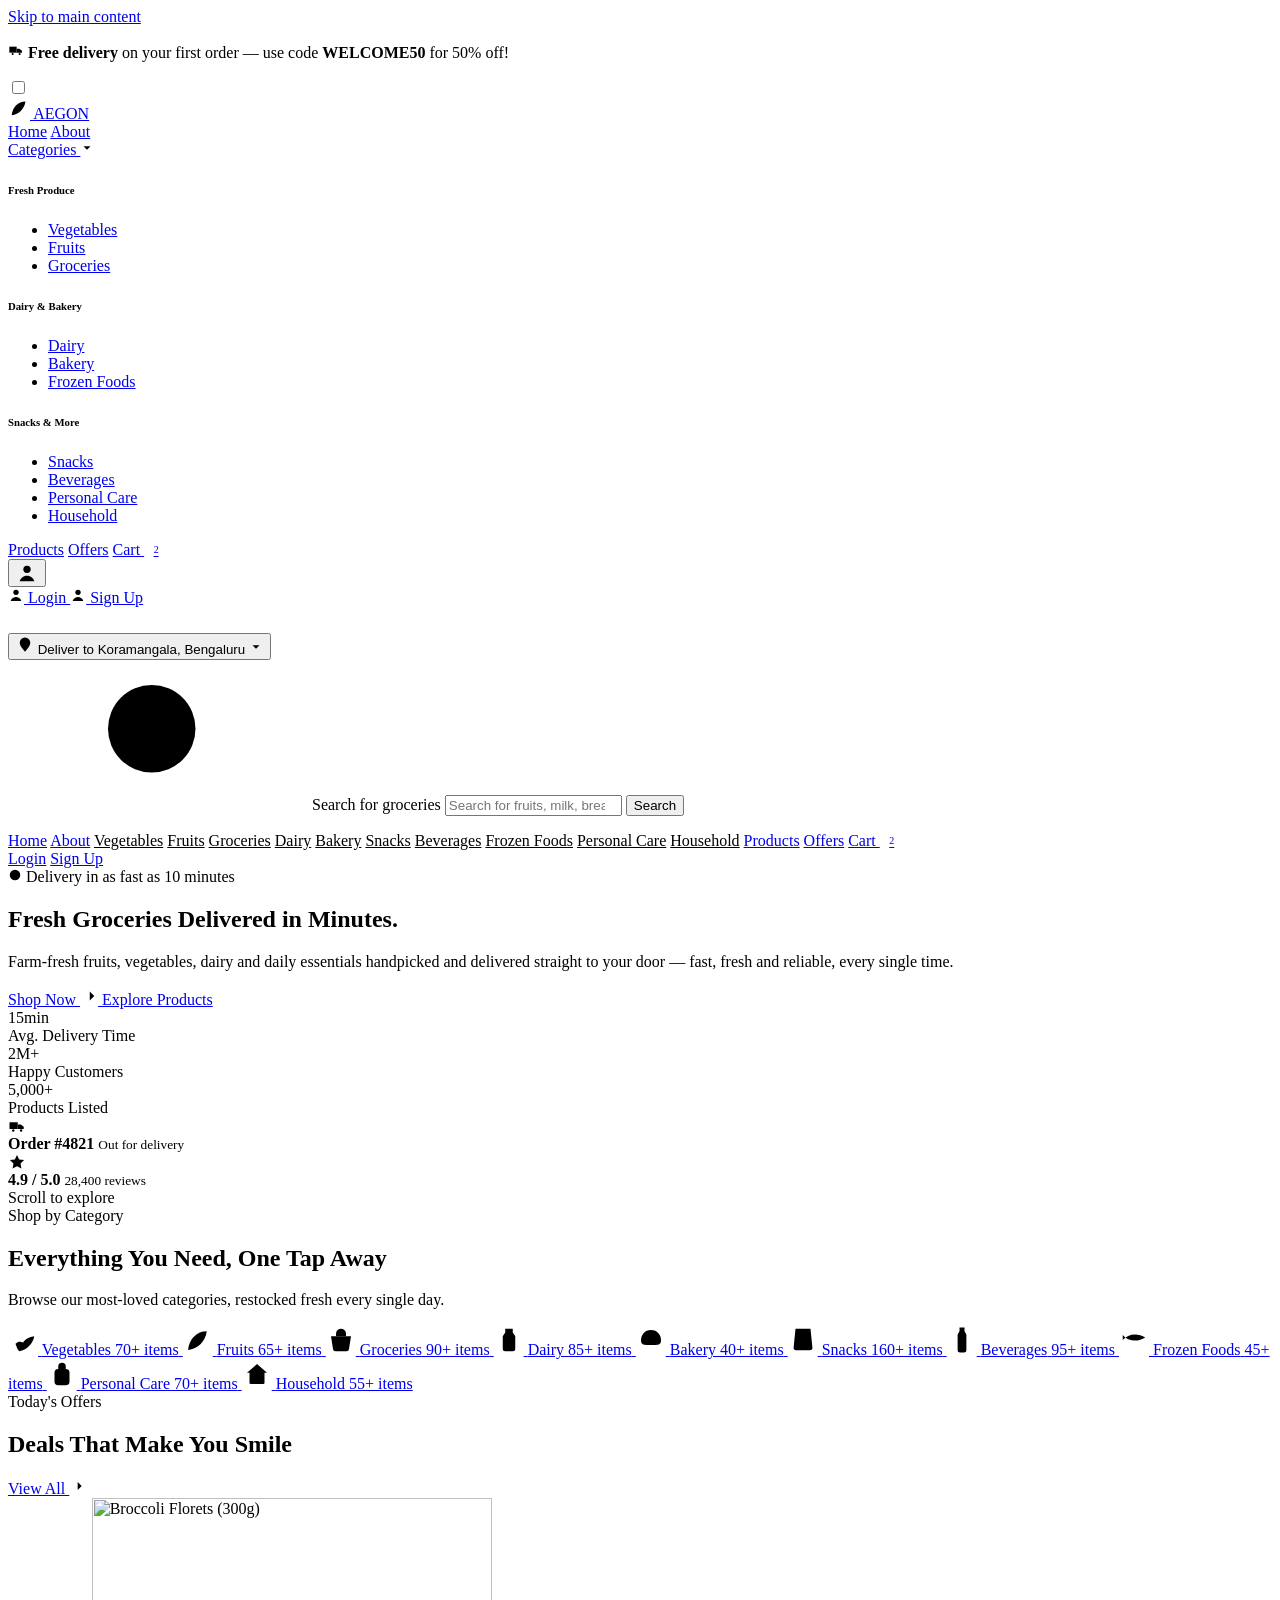
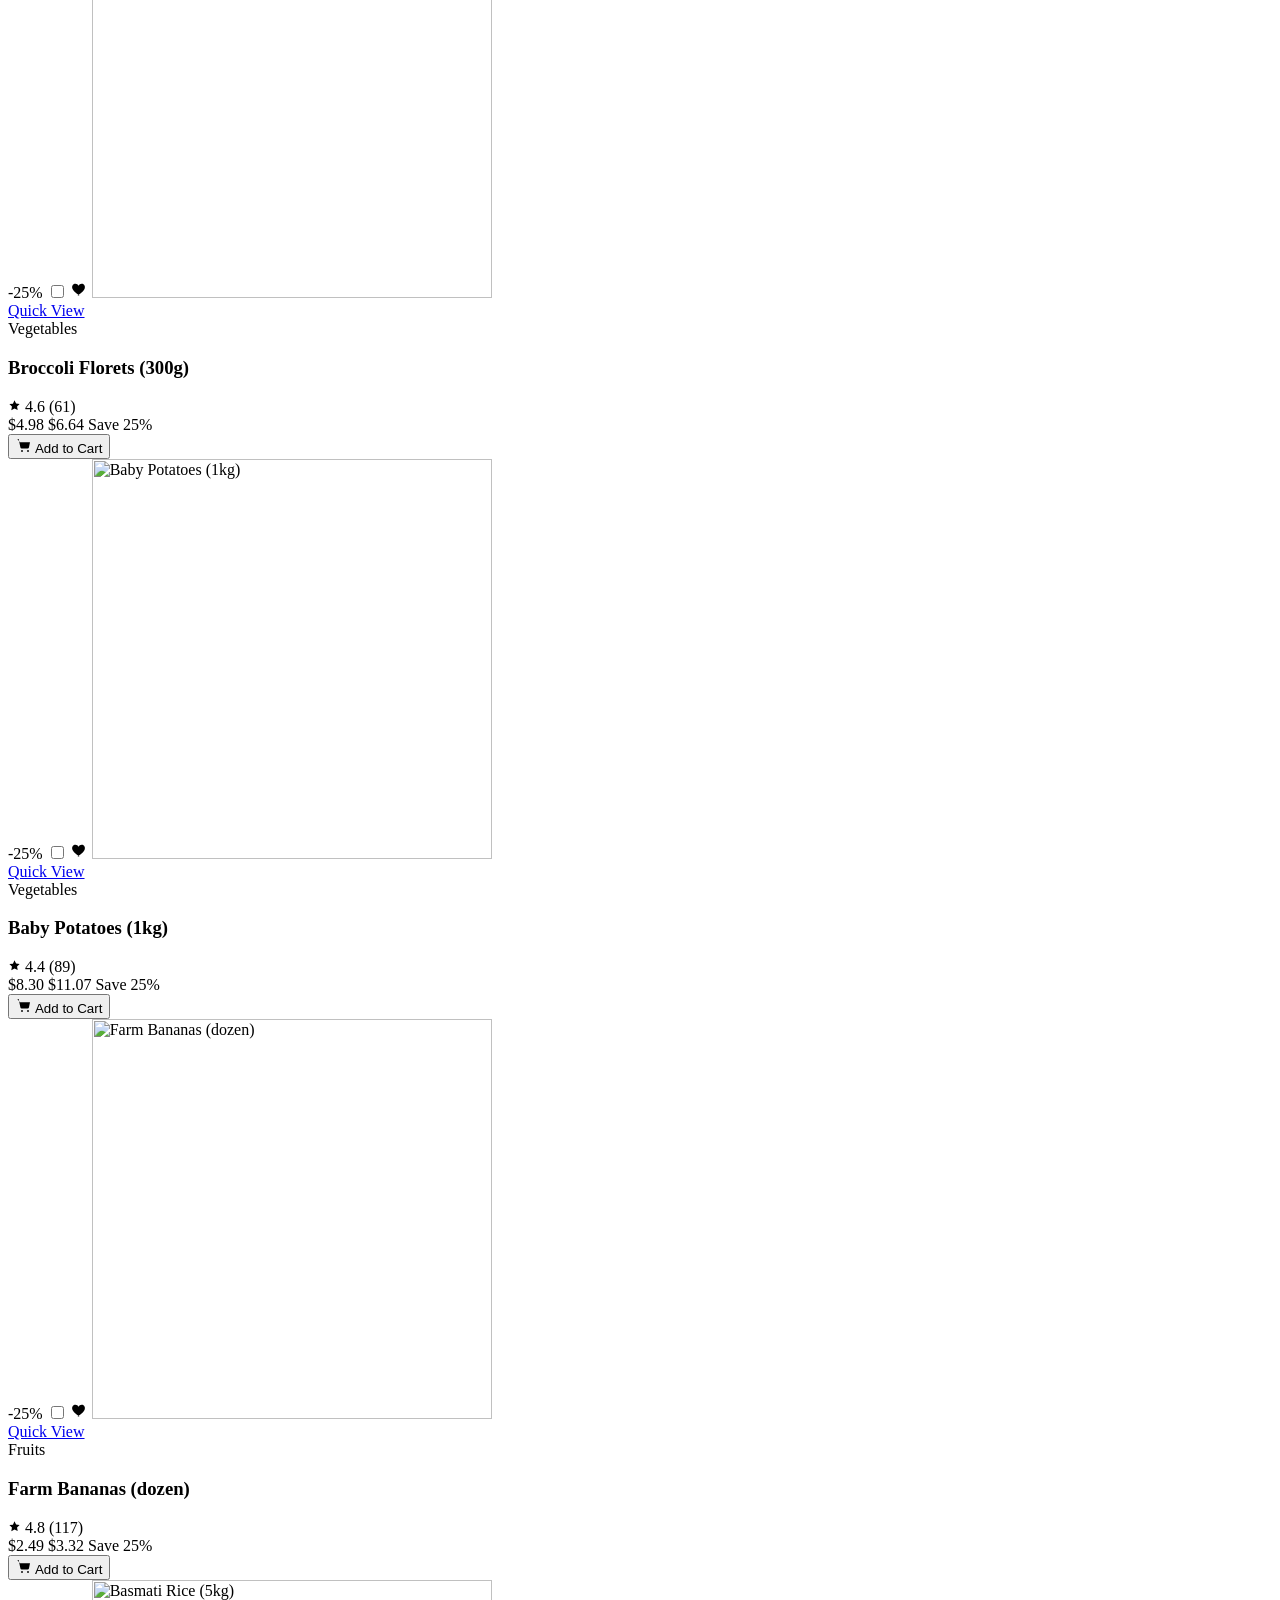
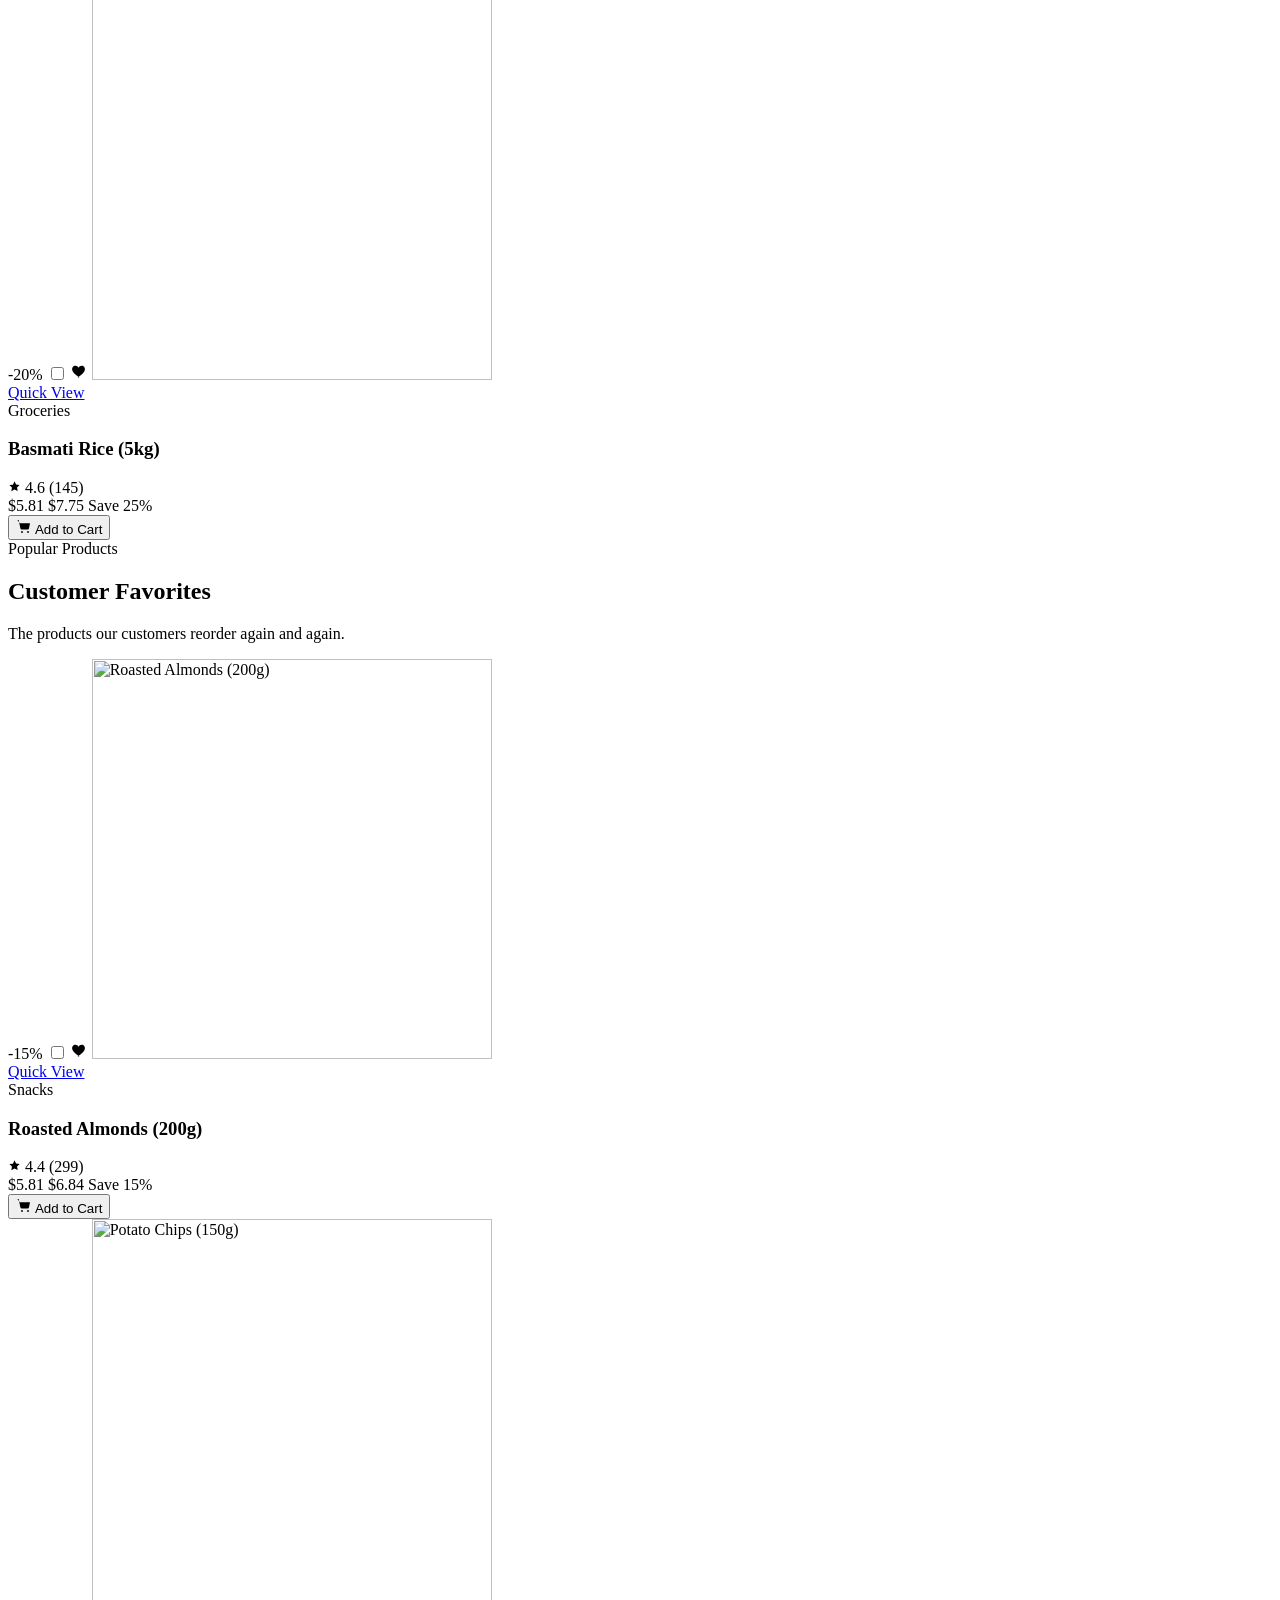
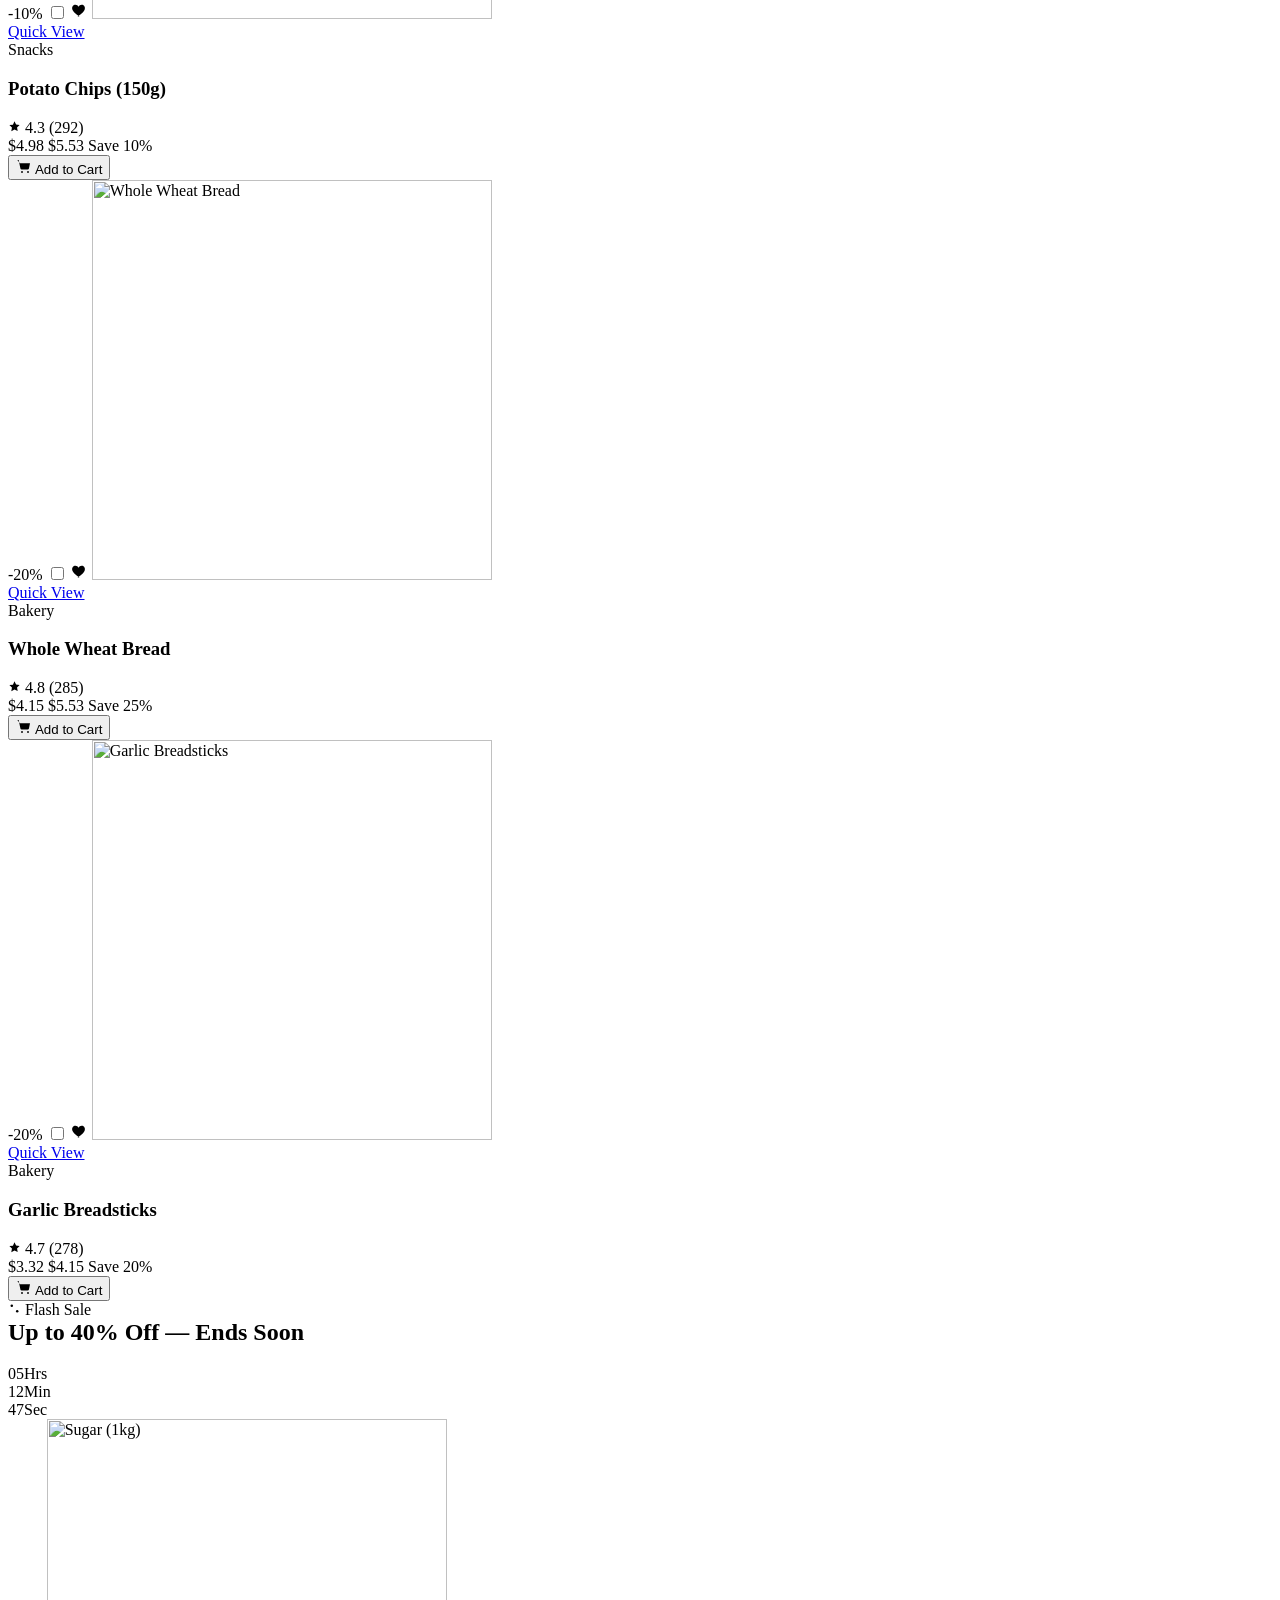
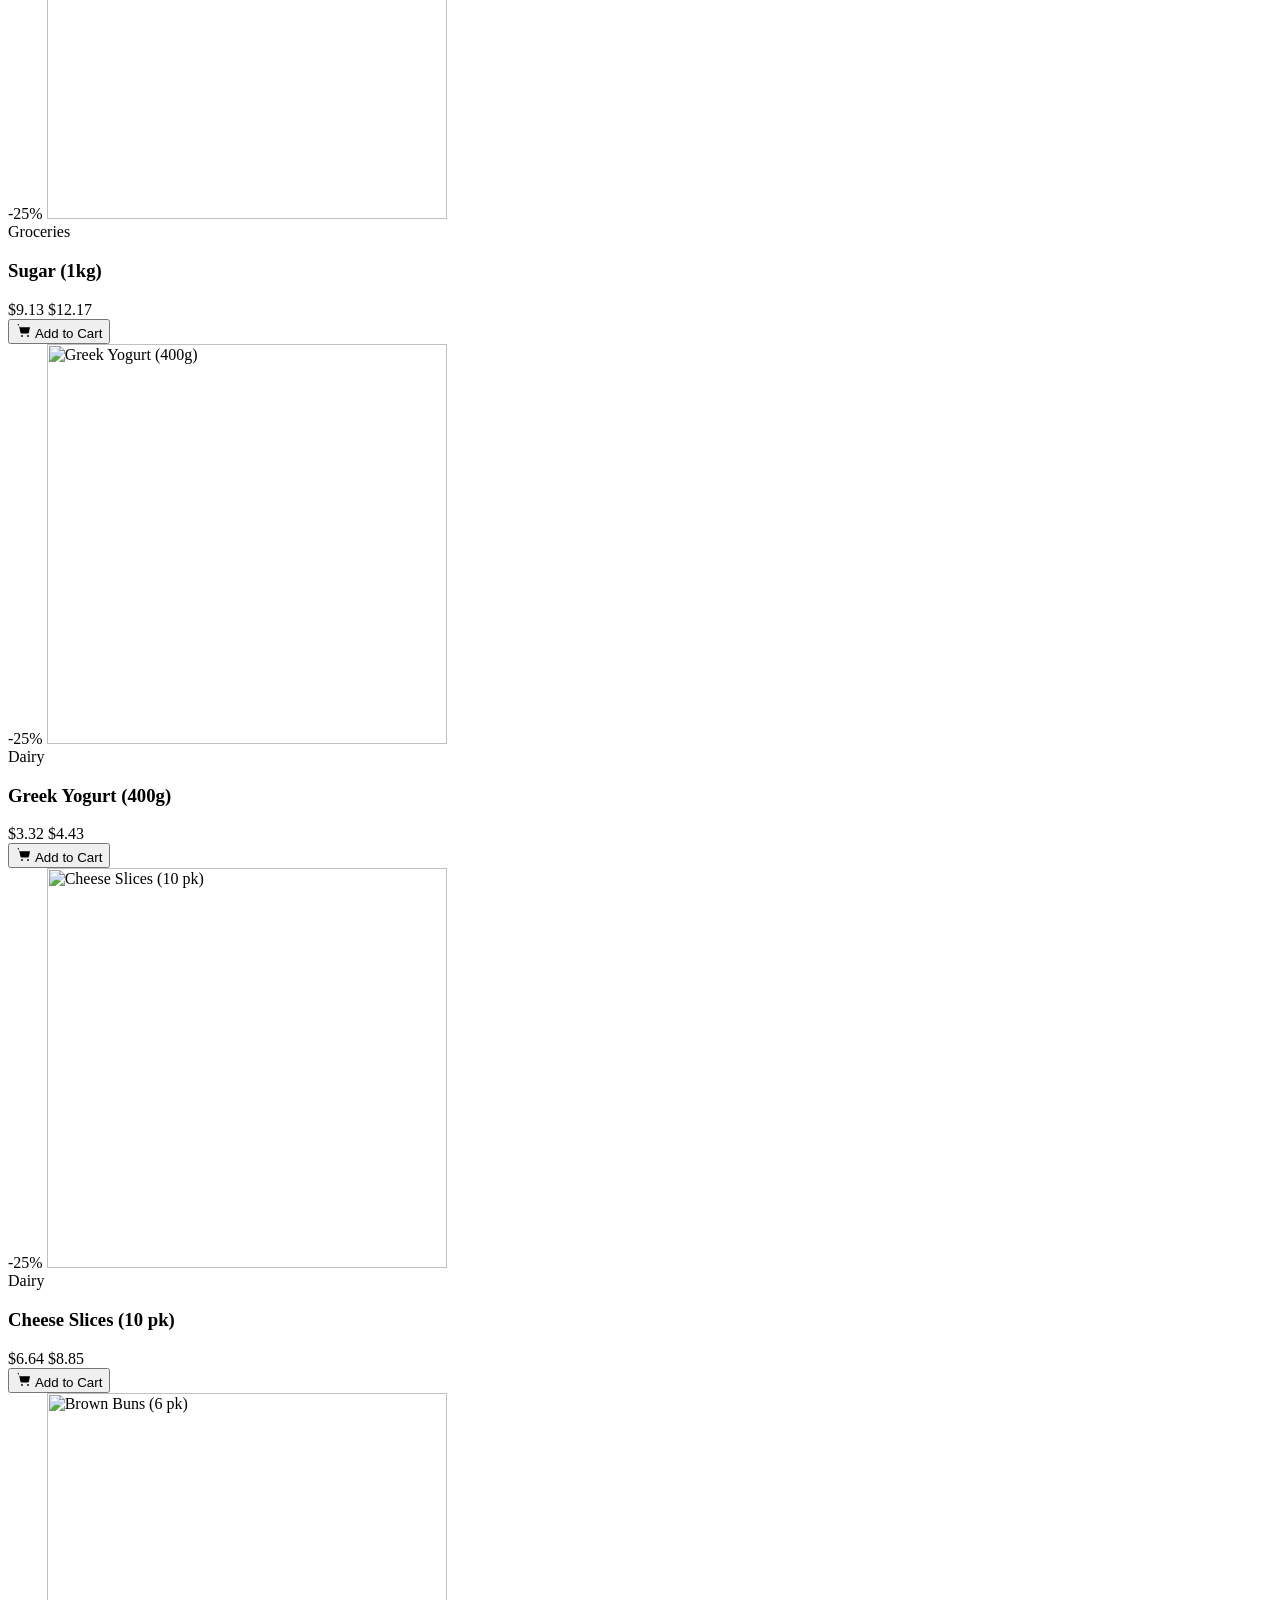
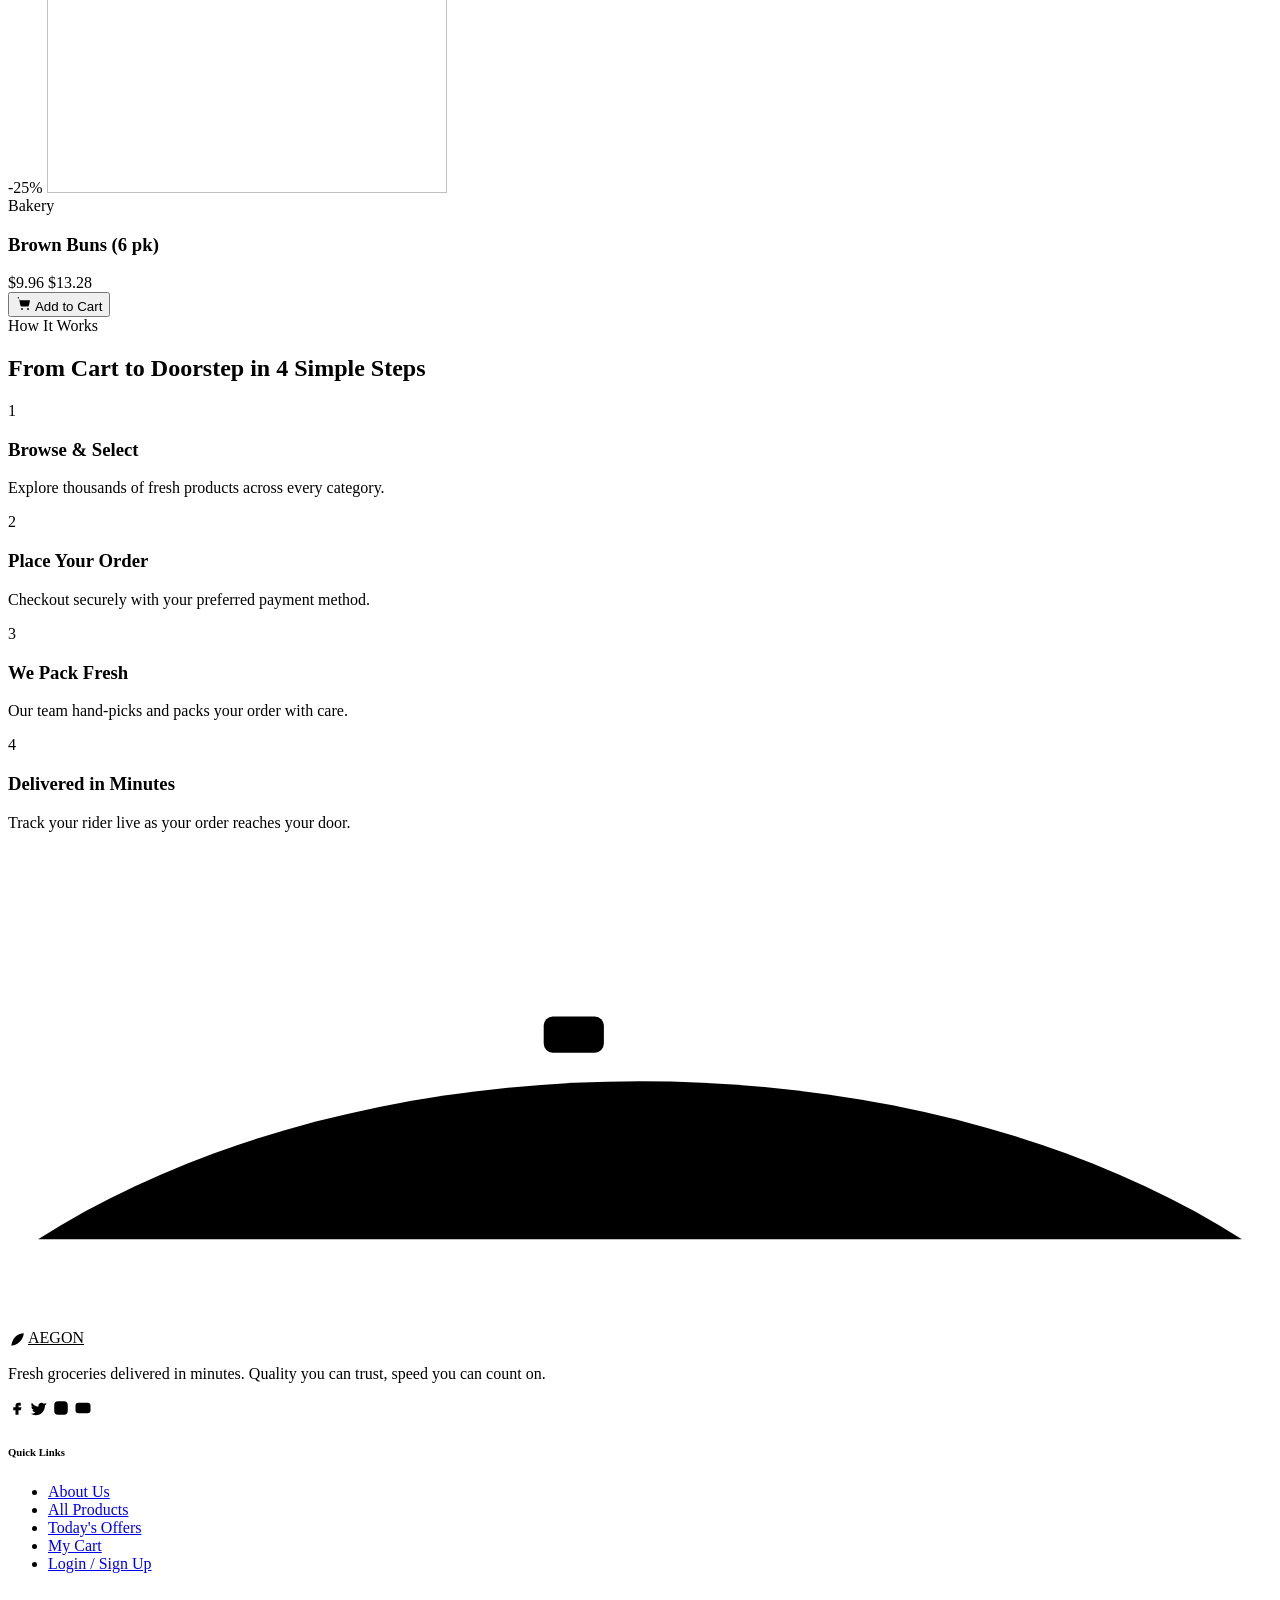
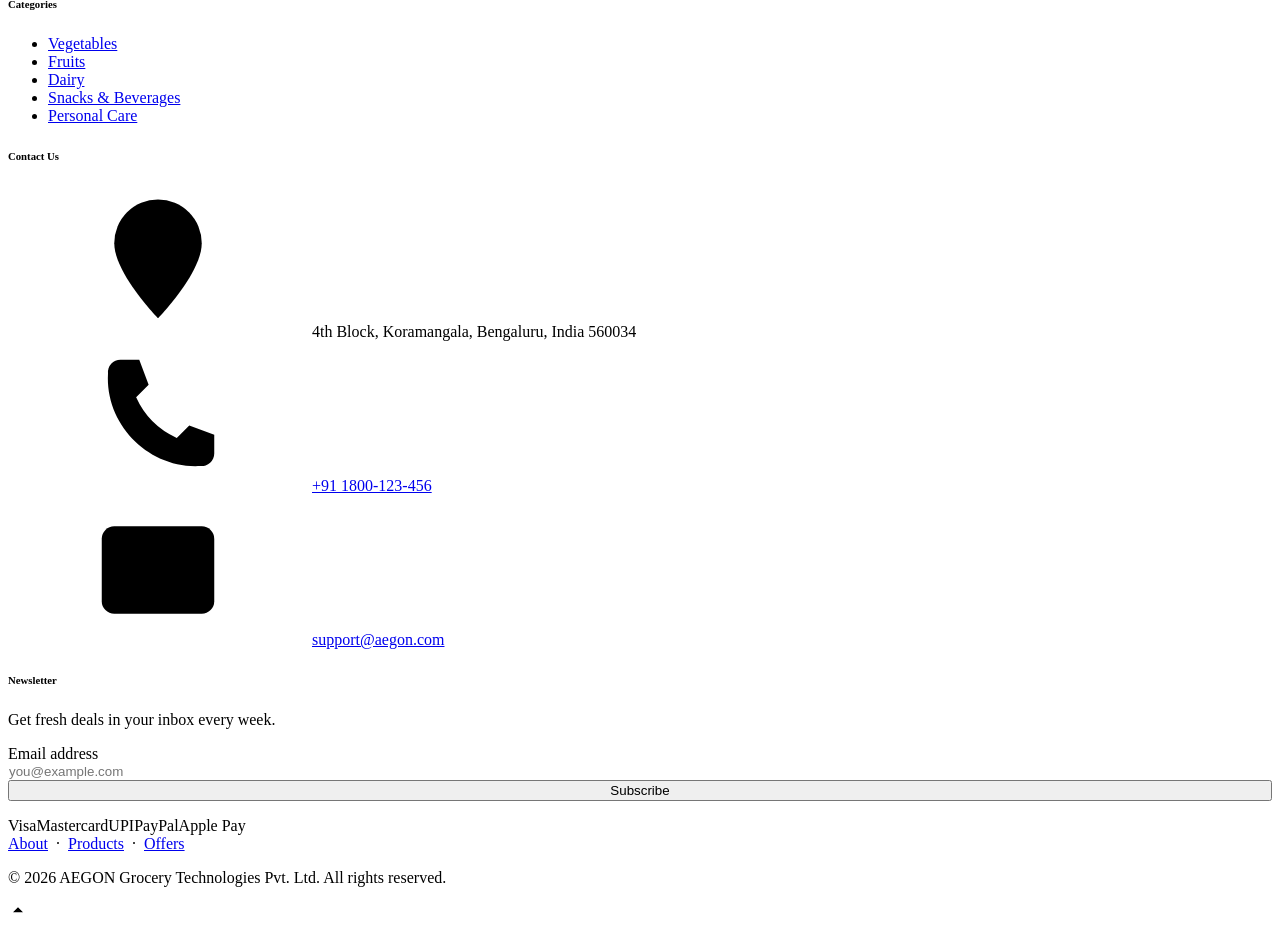
==== index.html @ 308cd16e "Add files via upload" ====
<html lang="en"><head>
  <!-- ================= META / SEO ================= -->
  <meta charset="UTF-8">
  <meta name="viewport" content="width=device-width, initial-scale=1.0">
  <title>AEGON | Fresh Groceries Delivered in Minutes</title>
  <meta name="description" content="AEGON is a premium grocery delivery platform bringing fresh fruits, vegetables, dairy, bakery and daily essentials to your doorstep in minutes.">
  <meta name="keywords" content="grocery delivery, online groceries, fresh vegetables, fresh fruits, fast delivery, AEGON, grocery app">
  <meta name="author" content="AEGON">
  <meta name="robots" content="index, follow">
  <meta name="theme-color" content="#0f8f63">
  <link rel="canonical" href="index.html">

  <!-- Open Graph -->
  <meta property="og:type" content="website">
  <meta property="og:title" content="AEGON | Fresh Groceries Delivered in Minutes">
  <meta property="og:description" content="Order fresh groceries online and get them delivered in minutes with AEGON.">
  <meta property="og:image" content="../assets/hero/hero-groceries.svg">
  <meta property="og:url" content="index.html">

  <!-- Twitter Card -->
  <meta name="twitter:card" content="summary_large_image">
  <meta name="twitter:title" content="AEGON | Fresh Groceries Delivered in Minutes">
  <meta name="twitter:description" content="Order fresh groceries online and get them delivered in minutes with AEGON.">
  <meta name="twitter:image" content="../assets/hero/hero-groceries.svg">

  <!-- Favicon -->
  <link rel="icon" type="image/svg+xml" href="../assets/hero/hero-groceries.svg">

  <!-- Fonts -->
  <link rel="preconnect" href="https://fonts.googleapis.com">
  <link rel="preconnect" href="https://fonts.gstatic.com" crossorigin="">
  <link href="https://fonts.googleapis.com/css2?family=Manrope:wght@400;500;600;700;800&amp;family=Poppins:wght@600;700;800&amp;display=swap" rel="stylesheet">

  <!-- Stylesheet -->
  <link rel="stylesheet" href="../css/style.css">
</head>
<body data-new-gr-c-s-check-loaded="14.1311.0" data-gr-ext-installed="">

  <a id="top"></a>
  <a href="#main" class="skip-link">Skip to main content</a>

  <!-- ================= ICON SPRITE (hidden, referenced via <use>) ================= -->
  <svg aria-hidden="true" style="position:absolute; width:0; height:0; overflow:hidden;">
    <defs>
      <symbol id="icon-location" viewBox="0 0 24 24"><path d="M12 21s7-7.2 7-12a7 7 0 1 0-14 0c0 4.8 7 12 7 12Z"></path><circle cx="12" cy="9" r="2.5"></circle></symbol>
      <symbol id="icon-chevron-down" viewBox="0 0 24 24"><path d="M6 9l6 6 6-6"></path></symbol>
      <symbol id="icon-search" viewBox="0 0 24 24"><circle cx="11" cy="11" r="7"></circle><path d="M21 21l-4.3-4.3"></path></symbol>
      <symbol id="icon-heart" viewBox="0 0 24 24"><path d="M12 20.5s-7.5-4.6-9.8-9.2C.6 7.8 2.4 4 6.2 4c2.1 0 3.6 1.2 4.5 2.6C11.5 5.2 13 4 15.1 4c3.8 0 5.6 3.8 4 7.3-2.3 4.6-9.8 9.2-9.8 9.2Z"></path></symbol>
      <symbol id="icon-cart" viewBox="0 0 24 24"><circle cx="9" cy="21" r="1.4"></circle><circle cx="18" cy="21" r="1.4"></circle><path d="M2 3h2l2.6 12.6a2 2 0 0 0 2 1.6h8.8a2 2 0 0 0 2-1.6L21 8H6"></path></symbol>
      <symbol id="icon-user" viewBox="0 0 24 24"><circle cx="12" cy="8" r="4"></circle><path d="M4 21c1.5-4.5 5-6 8-6s6.5 1.5 8 6"></path></symbol>
      <symbol id="icon-star" viewBox="0 0 24 24"><path d="M12 2.5l2.9 6 6.6.8-4.8 4.6 1.2 6.6L12 17.6l-5.9 3 1.2-6.6-4.8-4.6 6.6-.8Z"></path></symbol>
      <symbol id="icon-menu" viewBox="0 0 24 24"><path d="M3 6h18M3 12h18M3 18h18"></path></symbol>
      <symbol id="icon-close" viewBox="0 0 24 24"><path d="M6 6l12 12M18 6L6 18"></path></symbol>
      <symbol id="icon-check" viewBox="0 0 24 24"><path d="M5 13l4 4L19 7"></path></symbol>
      <symbol id="icon-truck" viewBox="0 0 24 24"><path d="M2 7h11v9H2z"></path><path d="M13 10h4l4 3v3h-8z"></path><circle cx="7" cy="18" r="1.6"></circle><circle cx="17.5" cy="18" r="1.6"></circle></symbol>
      <symbol id="icon-shield" viewBox="0 0 24 24"><path d="M12 3l7 3v5c0 5-3 8.5-7 10-4-1.5-7-5-7-10V6Z"></path><path d="M9 12l2 2 4-4"></path></symbol>
      <symbol id="icon-tag" viewBox="0 0 24 24"><path d="M12 3h6a2 2 0 0 1 2 2v6l-9 9-8-8 9-9Z"></path><circle cx="15" cy="7" r="1.4"></circle></symbol>
      <symbol id="icon-headset" viewBox="0 0 24 24"><path d="M4 13v-1a8 8 0 0 1 16 0v1"></path><rect x="2.5" y="13" width="4" height="6" rx="1.5"></rect><rect x="17.5" y="13" width="4" height="6" rx="1.5"></rect><path d="M20 19a4 4 0 0 1-4 3h-2"></path></symbol>
      <symbol id="icon-instagram" viewBox="0 0 24 24"><rect x="3" y="3" width="18" height="18" rx="5"></rect><circle cx="12" cy="12" r="4"></circle><circle cx="17.3" cy="6.7" r="1"></circle></symbol>
      <symbol id="icon-facebook" viewBox="0 0 24 24"><path d="M14 9h3V5h-3a4 4 0 0 0-4 4v2H7v4h3v6h4v-6h3l1-4h-4v-2c0-.6.4-1 1-1Z"></path></symbol>
      <symbol id="icon-twitter" viewBox="0 0 24 24"><path d="M21 5.5c-.8.4-1.6.6-2.5.8a4.3 4.3 0 0 0-7.3 3.9A12.2 12.2 0 0 1 2.5 4.9a4.3 4.3 0 0 0 1.3 5.7c-.7 0-1.4-.2-2-.5v.1a4.3 4.3 0 0 0 3.4 4.2c-.6.2-1.3.2-2 .1a4.3 4.3 0 0 0 4 3A8.6 8.6 0 0 1 1 19.5 12.2 12.2 0 0 0 7.6 21.5c7.9 0 12.3-6.6 12.3-12.3v-.6c.8-.6 1.6-1.4 2.1-2.3Z"></path></symbol>
      <symbol id="icon-youtube" viewBox="0 0 24 24"><rect x="2" y="5" width="20" height="14" rx="4"></rect><path d="M10 9l6 3-6 3Z"></path></symbol>
      <symbol id="icon-apple" viewBox="0 0 24 24"><path d="M16.4 2.4c.1 1-.3 2-.9 2.7-.6.7-1.6 1.3-2.6 1.2-.1-1 .4-2 1-2.7.6-.7 1.6-1.2 2.5-1.2ZM19.8 17c-.5 1.1-.8 1.6-1.4 2.6-.9 1.4-2.2 3.1-3.7 3.1-1.4 0-1.7-.9-3.5-.9-1.8 0-2.2.9-3.5.9-1.5 0-2.7-1.5-3.6-2.9C2 16.9 1.5 12.6 3.3 10c1.1-1.6 2.7-2.6 4.2-2.6 1.5 0 2.4.9 3.6.9 1.2 0 1.9-.9 3.6-.9 1.3 0 2.7.7 3.7 1.9-3.3 1.8-2.7 6.4 1.4 7.7Z"></path></symbol>
      <symbol id="icon-play" viewBox="0 0 24 24"><path d="M5 3.5v17l14-8.5Z"></path></symbol>
      <symbol id="icon-arrow-right" viewBox="0 0 24 24"><path d="M5 12h14M13 6l6 6-6 6"></path></symbol>
      <symbol id="icon-leaf" viewBox="0 0 24 24"><path d="M4 20c8-1 14-7 15-15C11 5 5 11 4 20Z"></path></symbol>
      <symbol id="icon-clock" viewBox="0 0 24 24"><circle cx="12" cy="12" r="9"></circle><path d="M12 7v5l3.5 2"></path></symbol>
      <symbol id="icon-percent" viewBox="0 0 24 24"><circle cx="7" cy="7" r="2.3"></circle><circle cx="17" cy="17" r="2.3"></circle><path d="M18 6L6 18"></path></symbol>
      <symbol id="icon-basket" viewBox="0 0 24 24"><path d="M4 9h16l-1.6 10.2a2 2 0 0 1-2 1.8H7.6a2 2 0 0 1-2-1.8Z"></path><path d="M8 9V7a4 4 0 0 1 8 0v2"></path></symbol>
      <symbol id="icon-carrot" viewBox="0 0 24 24"><path d="M9 21c6-1 11-6 12-12-4 .5-7 2-9 5-2-1-4-1-6 1 1 2 1 4 3 6Z"></path><path d="M15 3l2 2M18 4l2 2M13 5l1.5 1.5"></path></symbol>
      <symbol id="icon-milk" viewBox="0 0 24 24"><path d="M9 3h6v3l2 3v10a2 2 0 0 1-2 2H9a2 2 0 0 1-2-2V9l2-3Z"></path><path d="M7.5 13h9"></path></symbol>
      <symbol id="icon-bread" viewBox="0 0 24 24"><path d="M4 12c0-4 3-8 8-8s8 4 8 8-2 4-8 4-8 0-8-4Z"></path><path d="M9 9v6M12 8v7M15 9v6"></path></symbol>
      <symbol id="icon-chips" viewBox="0 0 24 24"><path d="M6 3h12l1.5 15a2 2 0 0 1-2 2.2H6.5a2 2 0 0 1-2-2.2Z"></path><path d="M9 3v4M15 3v4"></path></symbol>
      <symbol id="icon-bottle" viewBox="0 0 24 24"><path d="M10 2h4v3l1.5 2.5V20a2 2 0 0 1-2 2h-3a2 2 0 0 1-2-2V7.5L10 5Z"></path></symbol>
      <symbol id="icon-soap" viewBox="0 0 24 24"><rect x="6" y="8" width="12" height="13" rx="3"></rect><path d="M9 8V6a3 3 0 0 1 6 0v2"></path></symbol>
      <symbol id="icon-home" viewBox="0 0 24 24"><path d="M4 11l8-7 8 7"></path><path d="M6 10v9a1 1 0 0 0 1 1h10a1 1 0 0 0 1-1v-9"></path></symbol>
      <symbol id="icon-fish" viewBox="0 0 24 24"><path d="M3 12c4-5 12-6 18-2-6 4-14 3-18-2Z"></path></symbol>
      <symbol id="icon-mail" viewBox="0 0 24 24"><rect x="3" y="5" width="18" height="14" rx="2"></rect><path d="M4 6l8 7 8-7"></path></symbol>
      <symbol id="icon-phone" viewBox="0 0 24 24"><path d="M6 3h3l1.5 4-2 2a13 13 0 0 0 6.5 6.5l2-2 4 1.5v3a2 2 0 0 1-2.2 2C10.6 20.5 3.5 13.4 4 5.2A2 2 0 0 1 6 3Z"></path></symbol>
    </defs>
  </svg>

  <!-- ================= ANNOUNCEMENT BAR ================= -->
  <div class="announcement-bar" role="note" aria-label="Announcement">
    <p class="announcement-bar__track">
      <svg class="icon" aria-hidden="true" width="16" height="16"><use href="#icon-truck"></use></svg>
      <strong>Free delivery</strong>&nbsp;on your first order — use code&nbsp;<strong>WELCOME50</strong>&nbsp;for 50% off!
    </p>
  </div>

  <!-- ================= HEADER / STICKY NAVIGATION ================= -->
  <header class="site-header">
    <input type="checkbox" id="nav-toggle" class="navbar__toggle-input" aria-hidden="true">

    <div class="container navbar">
      <a href="index.html" class="navbar__brand" aria-label="AEGON home">
        <span class="navbar__brand-mark" aria-hidden="true">
          <svg class="icon" width="22" height="22"><use href="#icon-leaf"></use></svg>
        </span>
        <span class="navbar__brand-name">AEGON</span>
      </a>

      <!-- Desktop primary nav -->
      <nav class="navbar__menu" aria-label="Primary">
        <a href="index.html" class="navbar__link is-active" aria-current="page">Home</a>
        <a href="about.html" class="navbar__link">About</a>

        <div class="mega-menu">
          <a href="products.html" class="navbar__link" aria-haspopup="true">
            Categories
            <svg class="icon" width="14" height="14" aria-hidden="true"><use href="#icon-chevron-down"></use></svg>
          </a>
          <div class="mega-menu__panel">
            <div class="mega-menu__col">
              <h6>Fresh Produce</h6>
              <ul>
                <li><a href="products.html#vegetables">Vegetables</a></li>
                <li><a href="products.html#fruits">Fruits</a></li>
                <li><a href="products.html#groceries">Groceries</a></li>
              </ul>
            </div>
            <div class="mega-menu__col">
              <h6>Dairy &amp; Bakery</h6>
              <ul>
                <li><a href="products.html#dairy">Dairy</a></li>
                <li><a href="products.html#bakery">Bakery</a></li>
                <li><a href="products.html#frozen-foods">Frozen Foods</a></li>
              </ul>
            </div>
            <div class="mega-menu__col">
              <h6>Snacks &amp; More</h6>
              <ul>
                <li><a href="products.html#snacks">Snacks</a></li>
                <li><a href="products.html#beverages">Beverages</a></li>
                <li><a href="products.html#personal-care">Personal Care</a></li>
                <li><a href="products.html#household">Household</a></li>
              </ul>
            </div>
          </div>
        </div>
        <a href="products.html" class="navbar__link">Products</a>
        <a href="offer.html" class="navbar__link">Offers</a>
        <a href="cart.html" class="navbar__link">
          Cart
          <span class="badge badge--gradient" style="padding:0.1em 0.55em; font-size:10px; margin-left:4px; vertical-align:2px;"><span data-cart-count="">2</span></span>
        </a>
      </nav>

      <div class="navbar__actions">
        <div class="navbar__user-menu">
          <button type="button" class="navbar__icon-btn" aria-label="Account menu" aria-haspopup="true">
            <svg class="icon" width="22" height="22" aria-hidden="true"><use href="#icon-user"></use></svg>
          </button>
          <div class="navbar__user-menu-panel" data-account-panel="">
            <a href="login.html">
              <svg class="icon" width="16" height="16" aria-hidden="true"><use href="#icon-user"></use></svg>
              Login
            </a>
            <a href="signup.html">
              <svg class="icon" width="16" height="16" aria-hidden="true"><use href="#icon-user"></use></svg>
              Sign Up
            </a>
          </div>
        </div>
      </div>

      <label for="nav-toggle" class="navbar__toggle" aria-label="Toggle menu">
        <svg class="icon icon-menu" width="22" height="22" aria-hidden="true"><use href="#icon-menu"></use></svg>
        <svg class="icon icon-close" width="22" height="22" aria-hidden="true"><use href="#icon-close"></use></svg>
      </label>
    </div>

    <!-- Utility bar: delivery location + search -->
    <div class="container utility-bar">
      <button type="button" class="location-picker" aria-label="Change delivery location">
        <svg class="icon" width="18" height="18" aria-hidden="true"><use href="#icon-location"></use></svg>
        <span class="location-picker__label">Deliver to</span>
        <span>Koramangala, Bengaluru</span>
        <svg class="icon" width="14" height="14" aria-hidden="true"><use href="#icon-chevron-down"></use></svg>
      </button>

      <form class="search-box" role="search" action="products.html" method="get">
        <svg class="icon" aria-hidden="true"><use href="#icon-search"></use></svg>
        <label for="site-search" class="sr-only">Search for groceries</label>
        <input type="search" id="site-search" name="q" placeholder="Search for fruits, milk, bread...">
        <button type="submit" class="search-box__submit">Search</button>
      </form>
    </div>

    <!-- Mobile nav panel (CSS-only checkbox toggle) -->
    <nav class="navbar__mobile-panel container" aria-label="Mobile primary">
      <a href="index.html" class="navbar__link is-active" aria-current="page">Home</a>
      <a href="about.html" class="navbar__link">About</a>
      <a href="products.html#vegetables" class="navbar__link" style="padding-left:var(--space-sm); font-size:var(--fs-sm); color:var(--text-muted);">Vegetables</a>
      <a href="products.html#fruits" class="navbar__link" style="padding-left:var(--space-sm); font-size:var(--fs-sm); color:var(--text-muted);">Fruits</a>
      <a href="products.html#groceries" class="navbar__link" style="padding-left:var(--space-sm); font-size:var(--fs-sm); color:var(--text-muted);">Groceries</a>
      <a href="products.html#dairy" class="navbar__link" style="padding-left:var(--space-sm); font-size:var(--fs-sm); color:var(--text-muted);">Dairy</a>
      <a href="products.html#bakery" class="navbar__link" style="padding-left:var(--space-sm); font-size:var(--fs-sm); color:var(--text-muted);">Bakery</a>
      <a href="products.html#snacks" class="navbar__link" style="padding-left:var(--space-sm); font-size:var(--fs-sm); color:var(--text-muted);">Snacks</a>
      <a href="products.html#beverages" class="navbar__link" style="padding-left:var(--space-sm); font-size:var(--fs-sm); color:var(--text-muted);">Beverages</a>
      <a href="products.html#frozen-foods" class="navbar__link" style="padding-left:var(--space-sm); font-size:var(--fs-sm); color:var(--text-muted);">Frozen Foods</a>
      <a href="products.html#personal-care" class="navbar__link" style="padding-left:var(--space-sm); font-size:var(--fs-sm); color:var(--text-muted);">Personal Care</a>
      <a href="products.html#household" class="navbar__link" style="padding-left:var(--space-sm); font-size:var(--fs-sm); color:var(--text-muted);">Household</a>
      <a href="products.html" class="navbar__link">Products</a>
      <a href="offer.html" class="navbar__link">Offers</a>
      <a href="cart.html" class="navbar__link">Cart <span class="badge badge--gradient" style="padding:0.1em 0.55em; font-size:10px; margin-left:4px; vertical-align:2px;"><span data-cart-count="">2</span></span></a>
      <div class="navbar__mobile-actions">
        <a href="login.html" class="btn btn--secondary btn--sm btn--block">Login</a>
        <a href="signup.html" class="btn btn--primary btn--sm btn--block">Sign Up</a>
      </div>
    </nav>
  </header>

  <main id="main">

    <!-- ================= HERO BANNER ================= -->
    <section class="hero hero--banner" aria-labelledby="hero-title">
      <div class="hero__banner-overlay" aria-hidden="true"></div>

      <div class="floating-shapes" aria-hidden="true">
        <span class="anim-float-slow" style="width:120px; height:120px; top:12%; left:6%; opacity:0.35;"></span>
        <span class="anim-float" style="width:70px; height:70px; top:65%; left:2%; opacity:0.3; animation-delay:1.2s;"></span>
        <span class="anim-float-slow" style="width:160px; height:160px; bottom:-8%; right:8%; opacity:0.28; animation-delay:2.4s;"></span>
      </div>

      <div class="container hero__grid">
        <div class="hero__content">
          <span class="hero__eyebrow anim-fade-down">
            <svg class="icon" width="14" height="14" aria-hidden="true"><use href="#icon-clock"></use></svg>
            Delivery in as fast as 10 minutes
          </span>
          <h1 id="hero-title" class="hero__title anim-fade-up">
            Fresh Groceries <span class="text-gradient">Delivered</span> in Minutes.
          </h1>
          <p class="hero__desc anim-fade-up anim-delay-1">
            Farm-fresh fruits, vegetables, dairy and daily essentials handpicked and delivered straight to your door — fast, fresh and reliable, every single time.
          </p>
          <div class="hero__actions anim-fade-up anim-delay-2">
            <a href="products.html" class="btn btn--primary btn--lg">
              Shop Now
              <svg class="icon" width="18" height="18" aria-hidden="true"><use href="#icon-arrow-right"></use></svg>
            </a>
            <a href="#categories" class="btn btn--outline-light btn--lg">Explore Products</a>
          </div>
          <div class="hero__stats anim-fade-up anim-delay-3">
            <div>
              <div class="hero__stat-num">15<span class="text-gradient">min</span></div>
              <div class="hero__stat-label">Avg. Delivery Time</div>
            </div>
            <div>
              <div class="hero__stat-num">2M+</div>
              <div class="hero__stat-label">Happy Customers</div>
            </div>
            <div>
              <div class="hero__stat-num">5,000+</div>
              <div class="hero__stat-label">Products Listed</div>
            </div>
          </div>
        </div>

      </div>

      <div class="hero__floating-card glass hero__floating-card--1" style="top:14%; right:6%; left:auto; bottom:auto;">
        <span class="hero__floating-icon"><svg class="icon" width="18" height="18" aria-hidden="true"><use href="#icon-truck"></use></svg></span>
        <div>
          <strong>Order #4821</strong>
          <small>Out for delivery</small>
        </div>
      </div>
      <div class="hero__floating-card glass hero__floating-card--2" style="bottom:18%; right:8%; left:auto; top:auto;">
        <span class="hero__floating-icon"><svg class="icon" width="18" height="18" aria-hidden="true"><use href="#icon-star"></use></svg></span>
        <div>
          <strong>4.9 / 5.0</strong>
          <small>28,400 reviews</small>
        </div>
      </div>

      <div class="scroll-indicator" aria-hidden="true">
        <span class="scroll-indicator__mouse"></span>
        Scroll to explore
      </div>
    </section>

    <!-- ================= CATEGORIES SLIDER ================= -->
    <section class="section" id="categories" aria-labelledby="categories-title">
      <div class="container">
        <div class="section-head">
          <span class="eyebrow">Shop by Category</span>
          <h2 id="categories-title">Everything You Need, One Tap Away</h2>
          <p>Browse our most-loved categories, restocked fresh every single day.</p>
        </div>

        <div class="category-slider" role="list">
          <a href="products.html#vegetables" class="category-card" role="listitem">
            <span class="category-card__icon"><svg class="icon" width="30" height="30" aria-hidden="true"><use href="#icon-carrot"></use></svg></span>
            <span class="category-card__name">Vegetables</span>
            <span class="category-card__count">70+ items</span>
          </a>
          <a href="products.html#fruits" class="category-card" role="listitem">
            <span class="category-card__icon"><svg class="icon" width="30" height="30" aria-hidden="true"><use href="#icon-leaf"></use></svg></span>
            <span class="category-card__name">Fruits</span>
            <span class="category-card__count">65+ items</span>
          </a>
          <a href="products.html#groceries" class="category-card" role="listitem">
            <span class="category-card__icon"><svg class="icon" width="30" height="30" aria-hidden="true"><use href="#icon-basket"></use></svg></span>
            <span class="category-card__name">Groceries</span>
            <span class="category-card__count">90+ items</span>
          </a>
          <a href="products.html#dairy" class="category-card" role="listitem">
            <span class="category-card__icon"><svg class="icon" width="30" height="30" aria-hidden="true"><use href="#icon-milk"></use></svg></span>
            <span class="category-card__name">Dairy</span>
            <span class="category-card__count">85+ items</span>
          </a>
          <a href="products.html#bakery" class="category-card" role="listitem">
            <span class="category-card__icon"><svg class="icon" width="30" height="30" aria-hidden="true"><use href="#icon-bread"></use></svg></span>
            <span class="category-card__name">Bakery</span>
            <span class="category-card__count">40+ items</span>
          </a>
          <a href="products.html#snacks" class="category-card" role="listitem">
            <span class="category-card__icon"><svg class="icon" width="30" height="30" aria-hidden="true"><use href="#icon-chips"></use></svg></span>
            <span class="category-card__name">Snacks</span>
            <span class="category-card__count">160+ items</span>
          </a>
          <a href="products.html#beverages" class="category-card" role="listitem">
            <span class="category-card__icon"><svg class="icon" width="30" height="30" aria-hidden="true"><use href="#icon-bottle"></use></svg></span>
            <span class="category-card__name">Beverages</span>
            <span class="category-card__count">95+ items</span>
          </a>
          <a href="products.html#frozen-foods" class="category-card" role="listitem">
            <span class="category-card__icon"><svg class="icon" width="30" height="30" aria-hidden="true"><use href="#icon-fish"></use></svg></span>
            <span class="category-card__name">Frozen Foods</span>
            <span class="category-card__count">45+ items</span>
          </a>
          <a href="products.html#personal-care" class="category-card" role="listitem">
            <span class="category-card__icon"><svg class="icon" width="30" height="30" aria-hidden="true"><use href="#icon-soap"></use></svg></span>
            <span class="category-card__name">Personal Care</span>
            <span class="category-card__count">70+ items</span>
          </a>
          <a href="products.html#household" class="category-card" role="listitem">
            <span class="category-card__icon"><svg class="icon" width="30" height="30" aria-hidden="true"><use href="#icon-home"></use></svg></span>
            <span class="category-card__name">Household</span>
            <span class="category-card__count">55+ items</span>
          </a>
        </div>
      </div>
    </section>

    <!-- ================= TODAY'S OFFERS ================= -->
    <section class="section bg-noise" id="offers" aria-labelledby="offers-title" style="background:var(--bg-muted);">
      <div class="container">
        <div class="section-head-row">
          <div>
            <span class="eyebrow">Today's Offers</span>
            <h2 id="offers-title">Deals That Make You Smile</h2>
          </div>
          <a href="offer.html" class="btn btn--secondary">
            View All
            <svg class="icon" width="16" height="16" aria-hidden="true"><use href="#icon-arrow-right"></use></svg>
          </a>
        </div>

        <div class="product-grid">
      <article class="product-card">
        <div class="product-card__media">
          <span class="badge badge--info product-card__badge">-25%</span>
          <label class="product-card__wishlist" aria-label="Add Broccoli Florets (300g) to wishlist">
            <input type="checkbox" data-wishlist-toggle="3">
            <svg class="icon" width="17" height="17" aria-hidden="true"><use href="#icon-heart"></use></svg>
          </label>
          <img src="images/products/broccoli-florets-300g.jpg" alt="Broccoli Florets (300g)" width="400" height="400" loading="lazy">
          <div class="product-card__overlay">
            <a href="singlepage.html?id=3" class="product-card__quickview">Quick View</a>
          </div>
        </div>
        <div class="product-card__body">
          <span class="product-card__category">Vegetables</span>
          <h3 class="product-card__title">Broccoli Florets (300g)</h3>
          <div class="product-card__rating">
            <svg class="icon icon--filled" width="13" height="13" aria-hidden="true"><use href="#icon-star"></use></svg>
            4.6 <span>(61)</span>
          </div>
          <div class="product-card__price-row">
            <span class="product-card__price">$4.98</span>
            <span class="product-card__price-old">$6.64</span>
            <span class="product-card__discount">Save 25%</span>
          </div>
        </div>
        <div class="product-card__footer">
          <button type="button" class="product-card__add-btn" data-add-to-cart="3">
            <svg class="icon" width="16" height="16" aria-hidden="true"><use href="#icon-cart"></use></svg>
            Add to Cart
          </button>
        </div>
      </article>
      <article class="product-card">
        <div class="product-card__media">
          <span class="badge badge--accent product-card__badge">-25%</span>
          <label class="product-card__wishlist" aria-label="Add Baby Potatoes (1kg) to wishlist">
            <input type="checkbox" data-wishlist-toggle="7">
            <svg class="icon" width="17" height="17" aria-hidden="true"><use href="#icon-heart"></use></svg>
          </label>
          <img src="images/products/baby-potatoes-1kg.jpg" alt="Baby Potatoes (1kg)" width="400" height="400" loading="lazy">
          <div class="product-card__overlay">
            <a href="singlepage.html?id=7" class="product-card__quickview">Quick View</a>
          </div>
        </div>
        <div class="product-card__body">
          <span class="product-card__category">Vegetables</span>
          <h3 class="product-card__title">Baby Potatoes (1kg)</h3>
          <div class="product-card__rating">
            <svg class="icon icon--filled" width="13" height="13" aria-hidden="true"><use href="#icon-star"></use></svg>
            4.4 <span>(89)</span>
          </div>
          <div class="product-card__price-row">
            <span class="product-card__price">$8.30</span>
            <span class="product-card__price-old">$11.07</span>
            <span class="product-card__discount">Save 25%</span>
          </div>
        </div>
        <div class="product-card__footer">
          <button type="button" class="product-card__add-btn" data-add-to-cart="7">
            <svg class="icon" width="16" height="16" aria-hidden="true"><use href="#icon-cart"></use></svg>
            Add to Cart
          </button>
        </div>
      </article>
      <article class="product-card">
        <div class="product-card__media">
          <span class="badge badge--success product-card__badge">-25%</span>
          <label class="product-card__wishlist" aria-label="Add Farm Bananas (dozen) to wishlist">
            <input type="checkbox" data-wishlist-toggle="11">
            <svg class="icon" width="17" height="17" aria-hidden="true"><use href="#icon-heart"></use></svg>
          </label>
          <img src="images/products/farm-bananas-dozen.jpg" alt="Farm Bananas (dozen)" width="400" height="400" loading="lazy">
          <div class="product-card__overlay">
            <a href="singlepage.html?id=11" class="product-card__quickview">Quick View</a>
          </div>
        </div>
        <div class="product-card__body">
          <span class="product-card__category">Fruits</span>
          <h3 class="product-card__title">Farm Bananas (dozen)</h3>
          <div class="product-card__rating">
            <svg class="icon icon--filled" width="13" height="13" aria-hidden="true"><use href="#icon-star"></use></svg>
            4.8 <span>(117)</span>
          </div>
          <div class="product-card__price-row">
            <span class="product-card__price">$2.49</span>
            <span class="product-card__price-old">$3.32</span>
            <span class="product-card__discount">Save 25%</span>
          </div>
        </div>
        <div class="product-card__footer">
          <button type="button" class="product-card__add-btn" data-add-to-cart="11">
            <svg class="icon" width="16" height="16" aria-hidden="true"><use href="#icon-cart"></use></svg>
            Add to Cart
          </button>
        </div>
      </article>
      <article class="product-card">
        <div class="product-card__media">
          <span class="badge badge--danger product-card__badge">-20%</span>
          <label class="product-card__wishlist" aria-label="Add Basmati Rice (5kg) to wishlist">
            <input type="checkbox" data-wishlist-toggle="15">
            <svg class="icon" width="17" height="17" aria-hidden="true"><use href="#icon-heart"></use></svg>
          </label>
          <img src="images/products/basmati-rice-5kg.jpg" alt="Basmati Rice (5kg)" width="400" height="400" loading="lazy">
          <div class="product-card__overlay">
            <a href="singlepage.html?id=15" class="product-card__quickview">Quick View</a>
          </div>
        </div>
        <div class="product-card__body">
          <span class="product-card__category">Groceries</span>
          <h3 class="product-card__title">Basmati Rice (5kg)</h3>
          <div class="product-card__rating">
            <svg class="icon icon--filled" width="13" height="13" aria-hidden="true"><use href="#icon-star"></use></svg>
            4.6 <span>(145)</span>
          </div>
          <div class="product-card__price-row">
            <span class="product-card__price">$5.81</span>
            <span class="product-card__price-old">$7.75</span>
            <span class="product-card__discount">Save 25%</span>
          </div>
        </div>
        <div class="product-card__footer">
          <button type="button" class="product-card__add-btn" data-add-to-cart="15">
            <svg class="icon" width="16" height="16" aria-hidden="true"><use href="#icon-cart"></use></svg>
            Add to Cart
          </button>
        </div>
      </article></div>
      </div>
    </section>

    <!-- ================= POPULAR PRODUCTS ================= -->
    <section class="section" id="popular" aria-labelledby="popular-title">
      <div class="container">
        <div class="section-head">
          <span class="eyebrow">Popular Products</span>
          <h2 id="popular-title">Customer Favorites</h2>
          <p>The products our customers reorder again and again.</p>
        </div>

        <div class="product-grid">
      <article class="product-card">
        <div class="product-card__media">
          <span class="badge badge--accent product-card__badge">-15%</span>
          <label class="product-card__wishlist" aria-label="Add Roasted Almonds (200g) to wishlist">
            <input type="checkbox" data-wishlist-toggle="37">
            <svg class="icon" width="17" height="17" aria-hidden="true"><use href="#icon-heart"></use></svg>
          </label>
          <img src="images/products/roasted-almonds-200g.jpg" alt="Roasted Almonds (200g)" width="400" height="400" loading="lazy">
          <div class="product-card__overlay">
            <a href="singlepage.html?id=37" class="product-card__quickview">Quick View</a>
          </div>
        </div>
        <div class="product-card__body">
          <span class="product-card__category">Snacks</span>
          <h3 class="product-card__title">Roasted Almonds (200g)</h3>
          <div class="product-card__rating">
            <svg class="icon icon--filled" width="13" height="13" aria-hidden="true"><use href="#icon-star"></use></svg>
            4.4 <span>(299)</span>
          </div>
          <div class="product-card__price-row">
            <span class="product-card__price">$5.81</span>
            <span class="product-card__price-old">$6.84</span>
            <span class="product-card__discount">Save 15%</span>
          </div>
        </div>
        <div class="product-card__footer">
          <button type="button" class="product-card__add-btn" data-add-to-cart="37">
            <svg class="icon" width="16" height="16" aria-hidden="true"><use href="#icon-cart"></use></svg>
            Add to Cart
          </button>
        </div>
      </article>
      <article class="product-card">
        <div class="product-card__media">
          <span class="badge badge--success product-card__badge">-10%</span>
          <label class="product-card__wishlist" aria-label="Add Potato Chips (150g) to wishlist">
            <input type="checkbox" data-wishlist-toggle="36">
            <svg class="icon" width="17" height="17" aria-hidden="true"><use href="#icon-heart"></use></svg>
          </label>
          <img src="images/products/potato-chips-150g.jpg" alt="Potato Chips (150g)" width="400" height="400" loading="lazy">
          <div class="product-card__overlay">
            <a href="singlepage.html?id=36" class="product-card__quickview">Quick View</a>
          </div>
        </div>
        <div class="product-card__body">
          <span class="product-card__category">Snacks</span>
          <h3 class="product-card__title">Potato Chips (150g)</h3>
          <div class="product-card__rating">
            <svg class="icon icon--filled" width="13" height="13" aria-hidden="true"><use href="#icon-star"></use></svg>
            4.3 <span>(292)</span>
          </div>
          <div class="product-card__price-row">
            <span class="product-card__price">$4.98</span>
            <span class="product-card__price-old">$5.53</span>
            <span class="product-card__discount">Save 10%</span>
          </div>
        </div>
        <div class="product-card__footer">
          <button type="button" class="product-card__add-btn" data-add-to-cart="36">
            <svg class="icon" width="16" height="16" aria-hidden="true"><use href="#icon-cart"></use></svg>
            Add to Cart
          </button>
        </div>
      </article>
      <article class="product-card">
        <div class="product-card__media">
          <span class="badge badge--danger product-card__badge">-20%</span>
          <label class="product-card__wishlist" aria-label="Add Whole Wheat Bread to wishlist">
            <input type="checkbox" data-wishlist-toggle="35">
            <svg class="icon" width="17" height="17" aria-hidden="true"><use href="#icon-heart"></use></svg>
          </label>
          <img src="images/products/whole-wheat-bread.jpg" alt="Whole Wheat Bread" width="400" height="400" loading="lazy">
          <div class="product-card__overlay">
            <a href="singlepage.html?id=35" class="product-card__quickview">Quick View</a>
          </div>
        </div>
        <div class="product-card__body">
          <span class="product-card__category">Bakery</span>
          <h3 class="product-card__title">Whole Wheat Bread</h3>
          <div class="product-card__rating">
            <svg class="icon icon--filled" width="13" height="13" aria-hidden="true"><use href="#icon-star"></use></svg>
            4.8 <span>(285)</span>
          </div>
          <div class="product-card__price-row">
            <span class="product-card__price">$4.15</span>
            <span class="product-card__price-old">$5.53</span>
            <span class="product-card__discount">Save 25%</span>
          </div>
        </div>
        <div class="product-card__footer">
          <button type="button" class="product-card__add-btn" data-add-to-cart="35">
            <svg class="icon" width="16" height="16" aria-hidden="true"><use href="#icon-cart"></use></svg>
            Add to Cart
          </button>
        </div>
      </article>
      <article class="product-card">
        <div class="product-card__media">
          <span class="badge badge--warning product-card__badge">-20%</span>
          <label class="product-card__wishlist" aria-label="Add Garlic Breadsticks to wishlist">
            <input type="checkbox" data-wishlist-toggle="34">
            <svg class="icon" width="17" height="17" aria-hidden="true"><use href="#icon-heart"></use></svg>
          </label>
          <img src="images/products/garlic-breadsticks.jpg" alt="Garlic Breadsticks" width="400" height="400" loading="lazy">
          <div class="product-card__overlay">
            <a href="singlepage.html?id=34" class="product-card__quickview">Quick View</a>
          </div>
        </div>
        <div class="product-card__body">
          <span class="product-card__category">Bakery</span>
          <h3 class="product-card__title">Garlic Breadsticks</h3>
          <div class="product-card__rating">
            <svg class="icon icon--filled" width="13" height="13" aria-hidden="true"><use href="#icon-star"></use></svg>
            4.7 <span>(278)</span>
          </div>
          <div class="product-card__price-row">
            <span class="product-card__price">$3.32</span>
            <span class="product-card__price-old">$4.15</span>
            <span class="product-card__discount">Save 20%</span>
          </div>
        </div>
        <div class="product-card__footer">
          <button type="button" class="product-card__add-btn" data-add-to-cart="34">
            <svg class="icon" width="16" height="16" aria-hidden="true"><use href="#icon-cart"></use></svg>
            Add to Cart
          </button>
        </div>
      </article></div>
      </div>
    </section>

    <!-- ================= FLASH SALE ================= -->
    <section class="section" id="flash-sale" aria-labelledby="flash-sale-title">
      <div class="container">
        <div class="flash-sale">
          <div class="flash-sale__head">
            <div>
              <span class="badge badge--gradient">
                <svg class="icon" width="13" height="13" aria-hidden="true"><use href="#icon-percent"></use></svg>
                Flash Sale
              </span>
              <h2 id="flash-sale-title" style="color:var(--color-white); margin-top:var(--space-2xs);">Up to 40% Off — Ends Soon</h2>
            </div>
            <div class="countdown" role="timer" aria-label="Sale ends in 5 hours 12 minutes 47 seconds">
              <div class="countdown__unit"><span class="countdown__num">05</span><span class="countdown__label">Hrs</span></div>
              <div class="countdown__unit"><span class="countdown__num">12</span><span class="countdown__label">Min</span></div>
              <div class="countdown__unit"><span class="countdown__num">47</span><span class="countdown__label">Sec</span></div>
            </div>
          </div>

          <div class="product-grid">
      <article class="product-card">
        <div class="product-card__media">
          <span class="badge badge--danger product-card__badge">-25%</span>
          <img src="images/products/sugar-1kg.jpg" alt="Sugar (1kg)" width="400" height="400" loading="lazy">
        </div>
        <div class="product-card__body">
          <span class="product-card__category">Groceries</span>
          <h3 class="product-card__title">Sugar (1kg)</h3>
          <div class="product-card__price-row">
            <span class="product-card__price">$9.13</span>
            <span class="product-card__price-old">$12.17</span>
          </div>
        </div>
        <div class="product-card__footer">
          <button type="button" class="product-card__add-btn" data-add-to-cart="19">
            <svg class="icon" width="16" height="16" aria-hidden="true"><use href="#icon-cart"></use></svg>
            Add to Cart
          </button>
        </div>
      </article>
      <article class="product-card">
        <div class="product-card__media">
          <span class="badge badge--danger product-card__badge">-25%</span>
          <img src="images/products/greek-yogurt-400g.jpg" alt="Greek Yogurt (400g)" width="400" height="400" loading="lazy">
        </div>
        <div class="product-card__body">
          <span class="product-card__category">Dairy</span>
          <h3 class="product-card__title">Greek Yogurt (400g)</h3>
          <div class="product-card__price-row">
            <span class="product-card__price">$3.32</span>
            <span class="product-card__price-old">$4.43</span>
          </div>
        </div>
        <div class="product-card__footer">
          <button type="button" class="product-card__add-btn" data-add-to-cart="23">
            <svg class="icon" width="16" height="16" aria-hidden="true"><use href="#icon-cart"></use></svg>
            Add to Cart
          </button>
        </div>
      </article>
      <article class="product-card">
        <div class="product-card__media">
          <span class="badge badge--danger product-card__badge">-25%</span>
          <img src="images/products/cheese-slices-10-pk.jpg" alt="Cheese Slices (10 pk)" width="400" height="400" loading="lazy">
        </div>
        <div class="product-card__body">
          <span class="product-card__category">Dairy</span>
          <h3 class="product-card__title">Cheese Slices (10 pk)</h3>
          <div class="product-card__price-row">
            <span class="product-card__price">$6.64</span>
            <span class="product-card__price-old">$8.85</span>
          </div>
        </div>
        <div class="product-card__footer">
          <button type="button" class="product-card__add-btn" data-add-to-cart="27">
            <svg class="icon" width="16" height="16" aria-hidden="true"><use href="#icon-cart"></use></svg>
            Add to Cart
          </button>
        </div>
      </article>
      <article class="product-card">
        <div class="product-card__media">
          <span class="badge badge--danger product-card__badge">-25%</span>
          <img src="images/products/brown-buns-6-pk.jpg" alt="Brown Buns (6 pk)" width="400" height="400" loading="lazy">
        </div>
        <div class="product-card__body">
          <span class="product-card__category">Bakery</span>
          <h3 class="product-card__title">Brown Buns (6 pk)</h3>
          <div class="product-card__price-row">
            <span class="product-card__price">$9.96</span>
            <span class="product-card__price-old">$13.28</span>
          </div>
        </div>
        <div class="product-card__footer">
          <button type="button" class="product-card__add-btn" data-add-to-cart="31">
            <svg class="icon" width="16" height="16" aria-hidden="true"><use href="#icon-cart"></use></svg>
            Add to Cart
          </button>
        </div>
      </article></div>
        </div>
      </div>
    </section>

    <!-- ================= DELIVERY PROCESS ================= -->
    <section class="section" id="how-it-works" aria-labelledby="how-title">
      <div class="container">
        <div class="section-head">
          <span class="eyebrow">How It Works</span>
          <h2 id="how-title">From Cart to Doorstep in 4 Simple Steps</h2>
        </div>

        <div class="process-steps">
          <div class="process-step">
            <span class="process-step__num">1</span>
            <h3>Browse &amp; Select</h3>
            <p>Explore thousands of fresh products across every category.</p>
          </div>
          <div class="process-step">
            <span class="process-step__num">2</span>
            <h3>Place Your Order</h3>
            <p>Checkout securely with your preferred payment method.</p>
          </div>
          <div class="process-step">
            <span class="process-step__num">3</span>
            <h3>We Pack Fresh</h3>
            <p>Our team hand-picks and packs your order with care.</p>
          </div>
          <div class="process-step">
            <span class="process-step__num">4</span>
            <h3>Delivered in Minutes</h3>
            <p>Track your rider live as your order reaches your door.</p>
          </div>
        </div>

        <!-- Animated delivery bike illustration -->
        <div class="delivery-illustration" role="img" aria-label="Illustration of a delivery bike riding along a dashed delivery route">
          <svg viewBox="0 0 420 160" width="100%">
            <path class="path" d="M10 130 C120 60, 300 60, 410 130"></path>
            <g class="bike" transform="translate(180,70)">
              <circle class="wheel" cx="-24" cy="46" r="16" fill="none" stroke="var(--color-primary)" stroke-width="4"></circle>
              <circle class="wheel" cx="34" cy="46" r="16" fill="none" stroke="var(--color-primary)" stroke-width="4"></circle>
              <path d="M-24 46 L4 20 L34 46 M4 20 L-4 0 L-20 0 M4 20 L20 4" fill="none" stroke="var(--color-primary-dark)" stroke-width="4" stroke-linecap="round" stroke-linejoin="round"></path>
              <rect x="-2" y="-14" width="20" height="12" rx="3" fill="var(--color-accent)"></rect>
            </g>
          </svg>
        </div>
      </div>
    </section>


  <!-- ================= FOOTER ================= -->
  <footer class="site-footer">
    <div class="container footer-grid">
      <div class="footer-col">
        <a href="index.html" class="navbar__brand" style="color:var(--color-white); margin-bottom: var(--space-sm); display:inline-flex;">
          <span class="navbar__brand-mark" aria-hidden="true">
            <svg class="icon" width="20" height="20"><use href="#icon-leaf"></use></svg>
          </span>
          <span>AEGON</span>
        </a>
        <p>Fresh groceries delivered in minutes. Quality you can trust, speed you can count on.</p>
        <div class="footer-social">
          <a href="#" aria-label="AEGON on Facebook"><svg class="icon" width="18" height="18" aria-hidden="true"><use href="#icon-facebook"></use></svg></a>
          <a href="#" aria-label="AEGON on Twitter"><svg class="icon" width="18" height="18" aria-hidden="true"><use href="#icon-twitter"></use></svg></a>
          <a href="#" aria-label="AEGON on Instagram"><svg class="icon" width="18" height="18" aria-hidden="true"><use href="#icon-instagram"></use></svg></a>
          <a href="#" aria-label="AEGON on YouTube"><svg class="icon" width="18" height="18" aria-hidden="true"><use href="#icon-youtube"></use></svg></a>
        </div>
      </div>

      <nav class="footer-col" aria-label="Quick links">
        <h6>Quick Links</h6>
        <ul>
          <li><a href="about.html">About Us</a></li>
          <li><a href="products.html">All Products</a></li>
          <li><a href="offer.html">Today's Offers</a></li>
          <li><a href="cart.html">My Cart</a></li>
          <li><a href="login.html">Login / Sign Up</a></li>
        </ul>
      </nav>

      <nav class="footer-col" aria-label="Categories">
        <h6>Categories</h6>
        <ul>
          <li><a href="products.html#vegetables">Vegetables</a></li>
          <li><a href="products.html#fruits">Fruits</a></li>
          <li><a href="products.html#dairy">Dairy</a></li>
          <li><a href="products.html#snacks">Snacks &amp; Beverages</a></li>
          <li><a href="products.html#personal-care">Personal Care</a></li>
        </ul>
      </nav>

      <div class="footer-col">
        <h6>Contact Us</h6>
        <address style="font-style:normal; display:flex; flex-direction:column; gap:var(--space-2xs);">
          <div class="footer-contact-item">
            <svg class="icon" aria-hidden="true"><use href="#icon-location"></use></svg>
            <span>4th Block, Koramangala, Bengaluru, India 560034</span>
          </div>
          <div class="footer-contact-item">
            <svg class="icon" aria-hidden="true"><use href="#icon-phone"></use></svg>
            <a href="tel:+911800123456">+91 1800-123-456</a>
          </div>
          <div class="footer-contact-item">
            <svg class="icon" aria-hidden="true"><use href="#icon-mail"></use></svg>
            <a href="mailto:support@aegon.com">support@aegon.com</a>
          </div>
        </address>
      </div>

      <div class="footer-col">
        <h6>Newsletter</h6>
        <p>Get fresh deals in your inbox every week.</p>
        <form action="#" method="get" style="margin-top:var(--space-sm); display:flex; flex-direction:column; gap:var(--space-2xs);">
          <label for="footer-email" class="sr-only">Email address</label>
          <input type="email" id="footer-email" name="email" placeholder="you@example.com" style="padding:0.7rem var(--space-sm); border-radius:var(--radius-md); background:hsla(0,0%,100%,0.08); border:1px solid hsla(0,0%,100%,0.2); color:var(--color-white);" required="">
          <button type="submit" class="btn btn--primary btn--sm">Subscribe</button>
        </form>
      </div>
    </div>

    <div class="container footer-bottom">
      <div class="payment-icons" aria-label="Accepted payment methods">
        <span>Visa</span><span>Mastercard</span><span>UPI</span><span>PayPal</span><span>Apple Pay</span>
      </div>
      <nav aria-label="Legal">
        <a href="about.html">About</a> &nbsp;·&nbsp;
        <a href="products.html">Products</a> &nbsp;·&nbsp;
        <a href="offer.html">Offers</a>
      </nav>
      <p>© 2026 AEGON Grocery Technologies Pvt. Ltd. All rights reserved.</p>
    </div>
  </footer>

  <a href="#top" class="back-to-top" aria-label="Back to top">
    <svg class="icon" width="20" height="20" aria-hidden="true" style="transform:rotate(-90deg);"><use href="#icon-arrow-right"></use></svg>
  </a>

  <script src="../js/config.js"></script>
  <script src="../js/storage.js"></script>
  <script src="../js/nav.js"></script>
  <script src="../js/home.js"></script>


</body><grammarly-desktop-integration data-grammarly-shadow-root="true" style="visibility: visible !important;"></grammarly-desktop-integration></html>
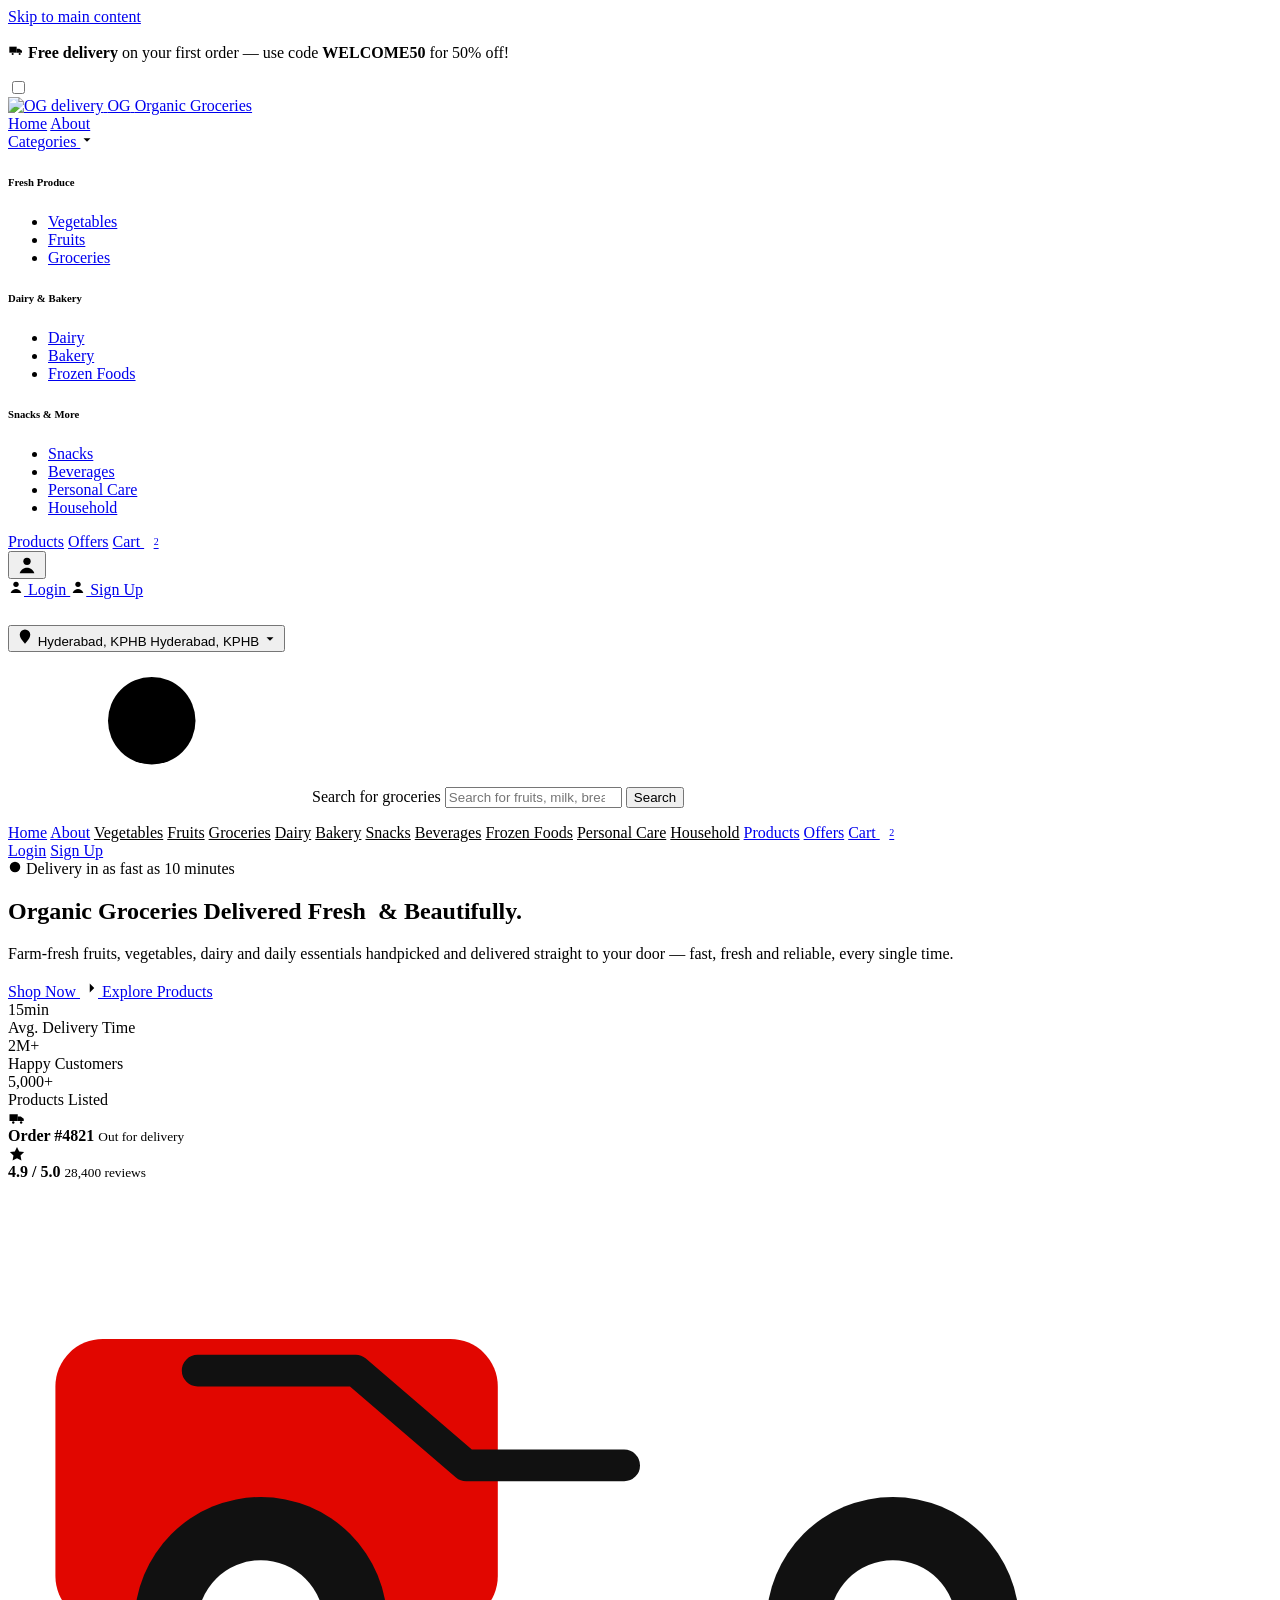
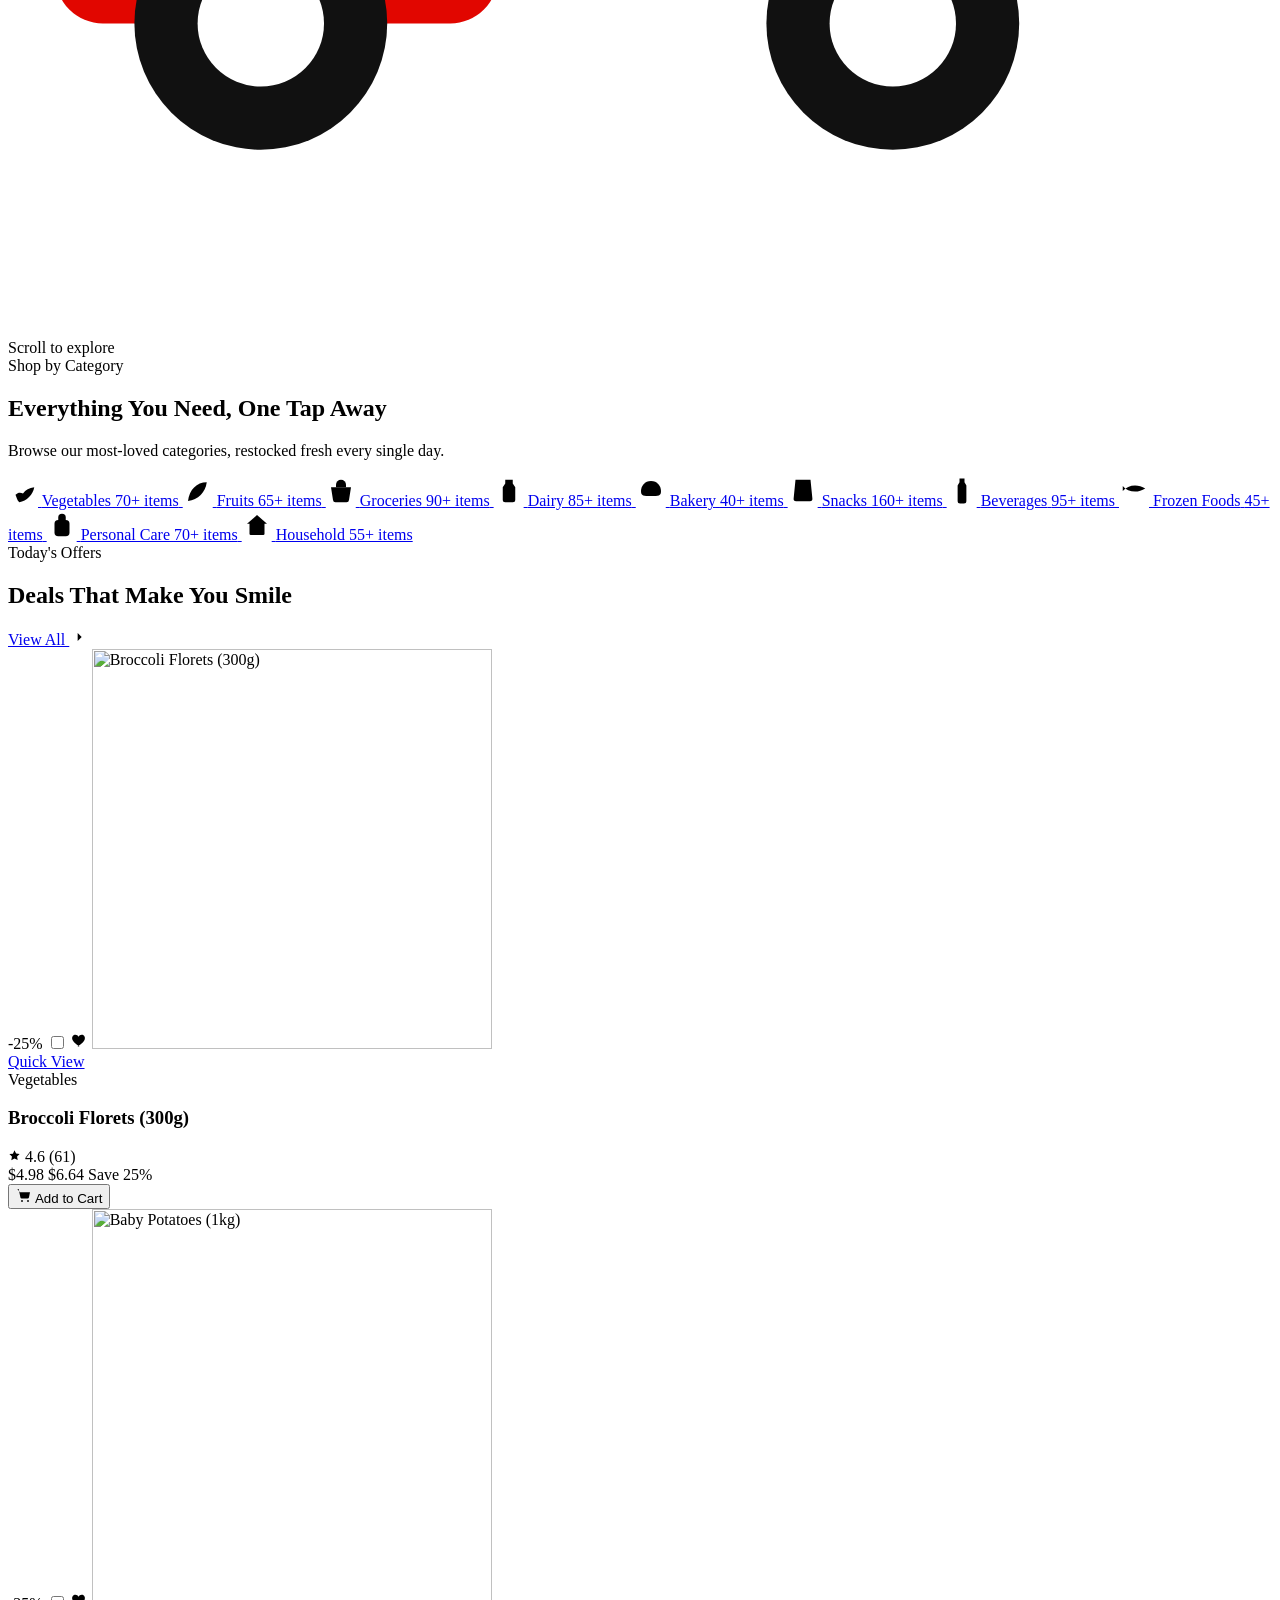
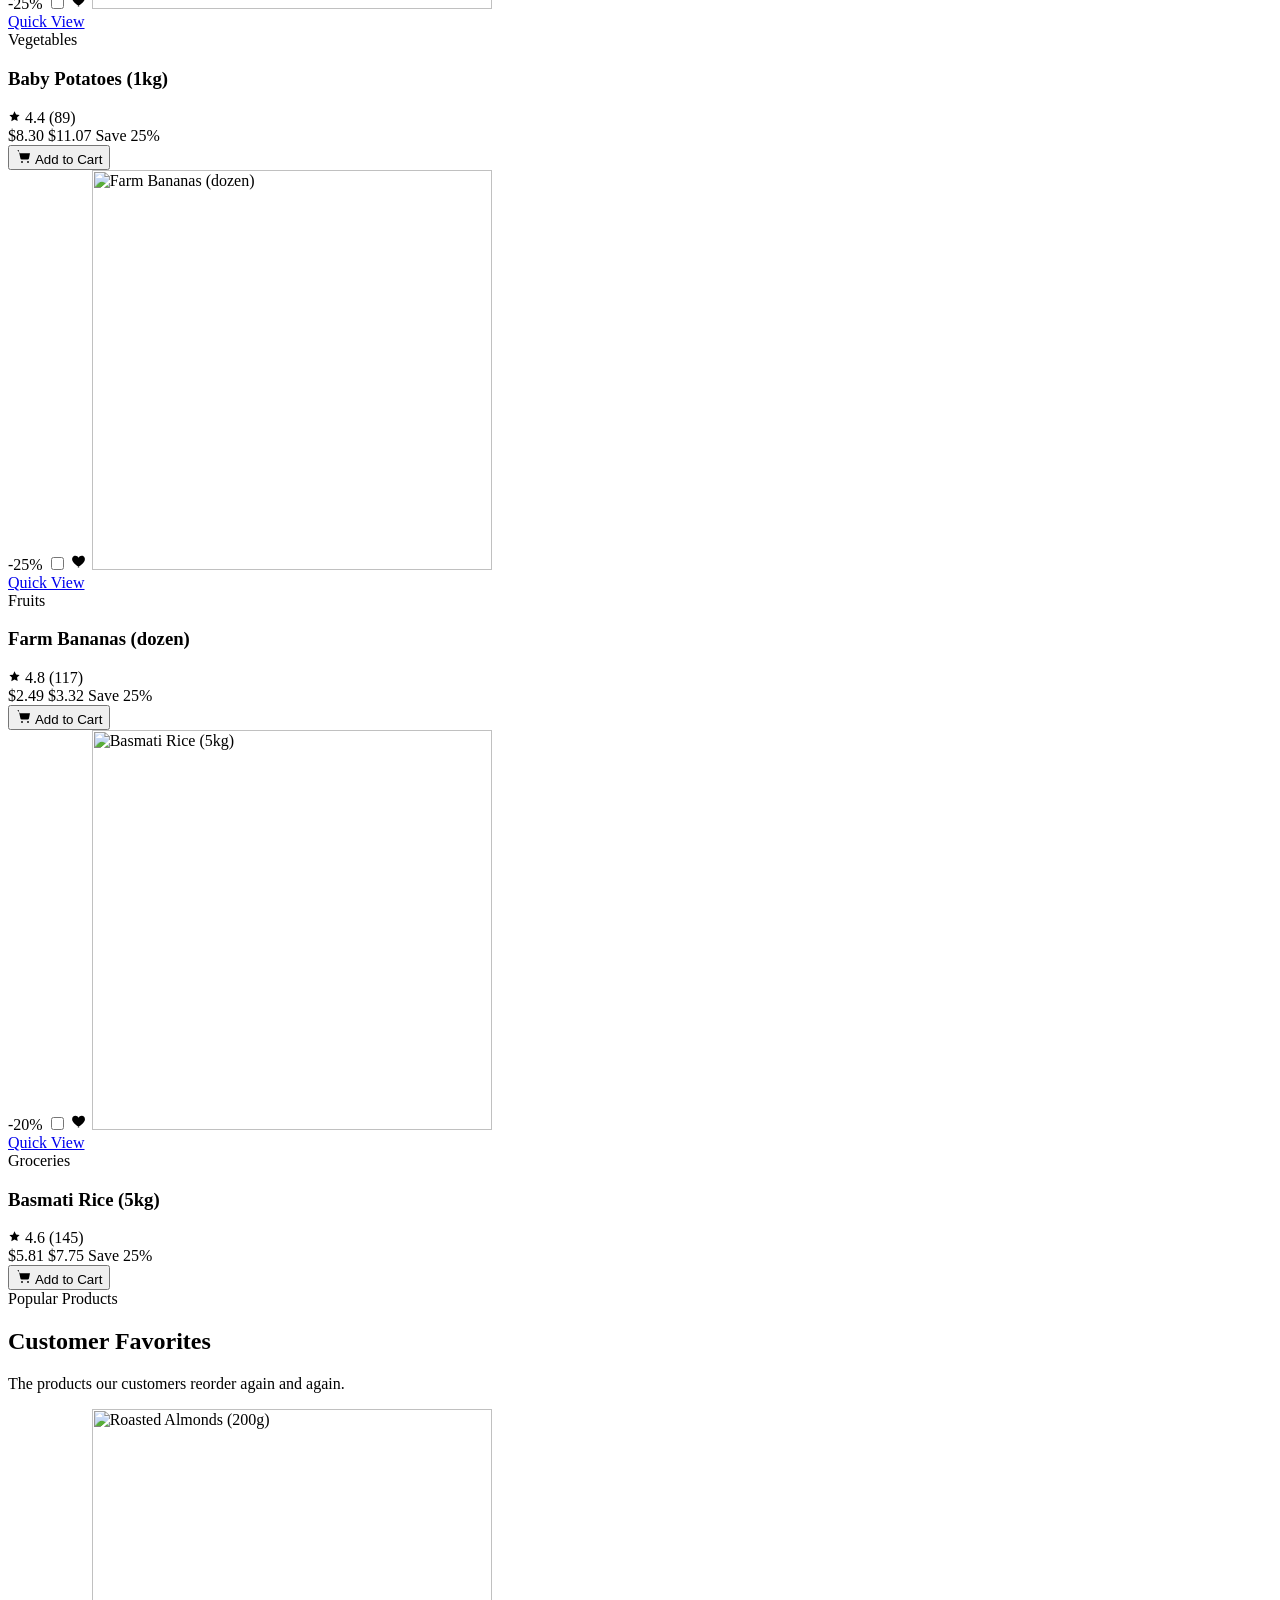
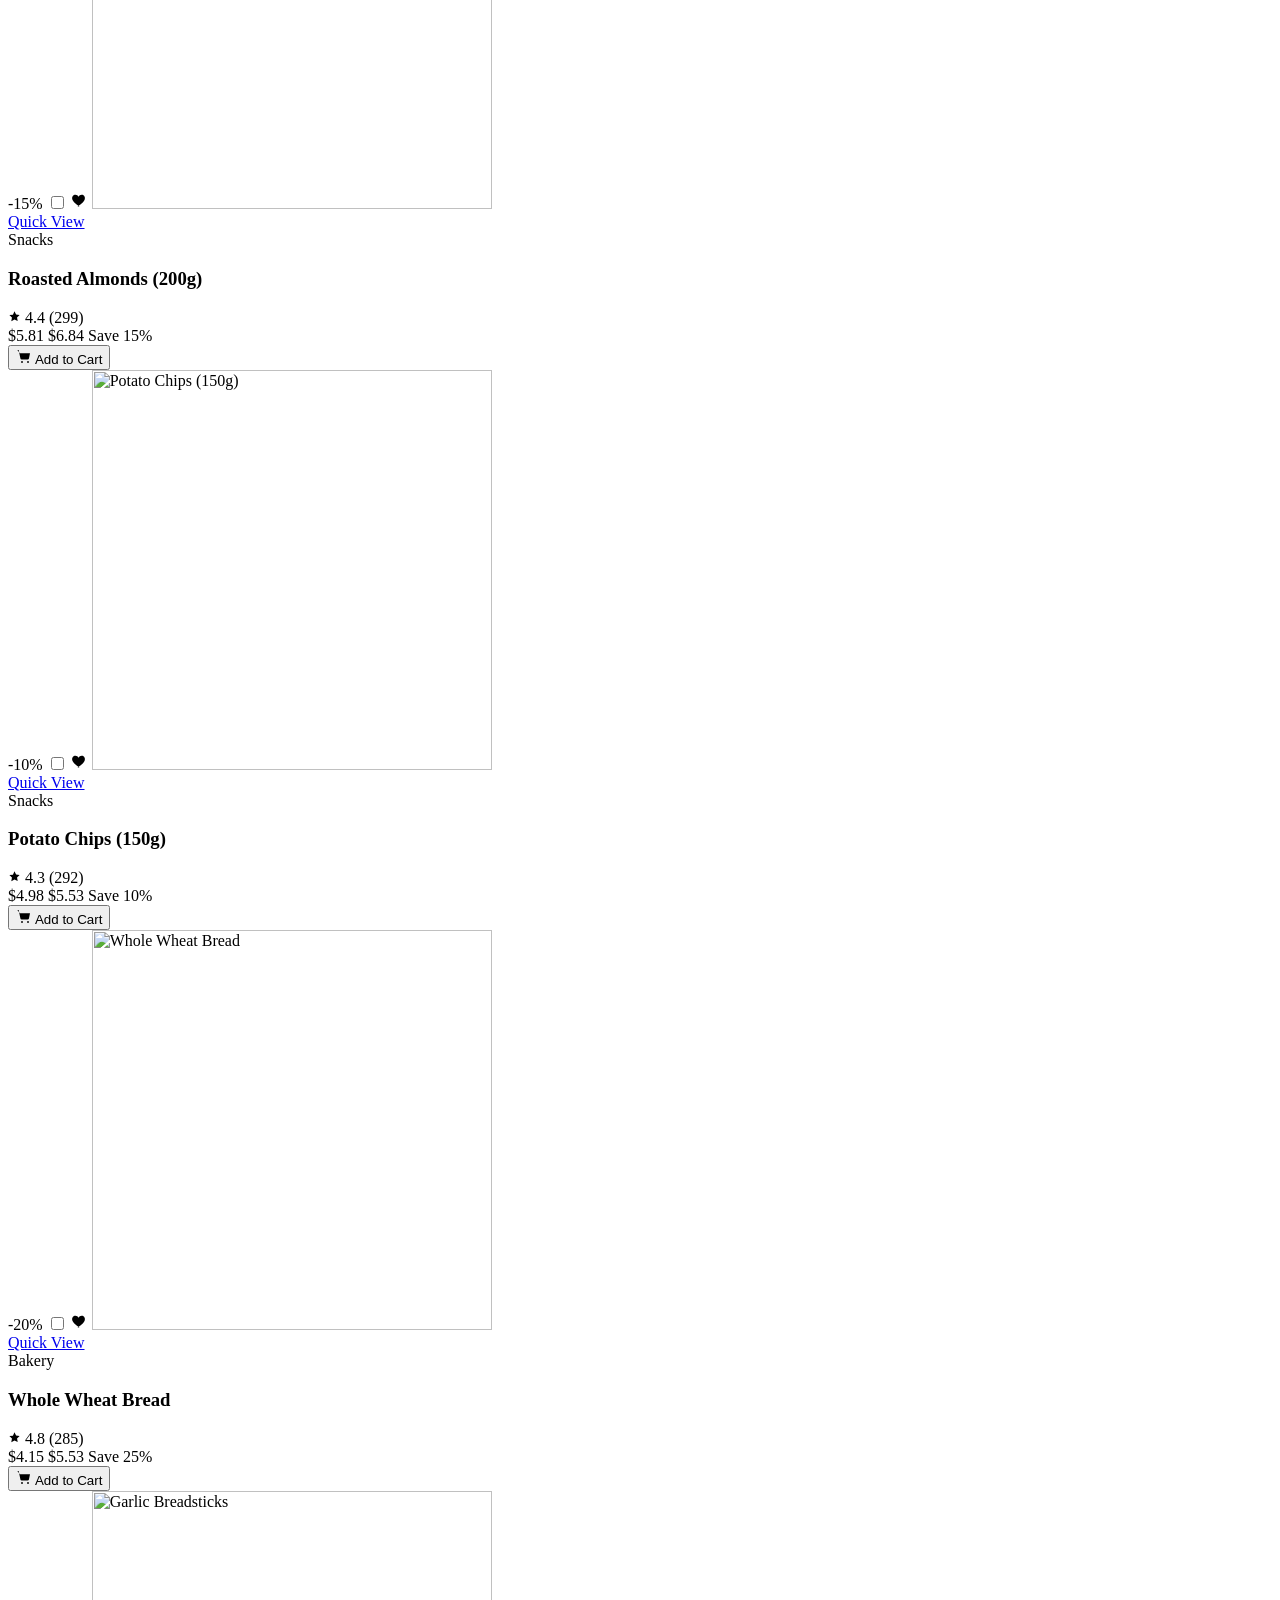
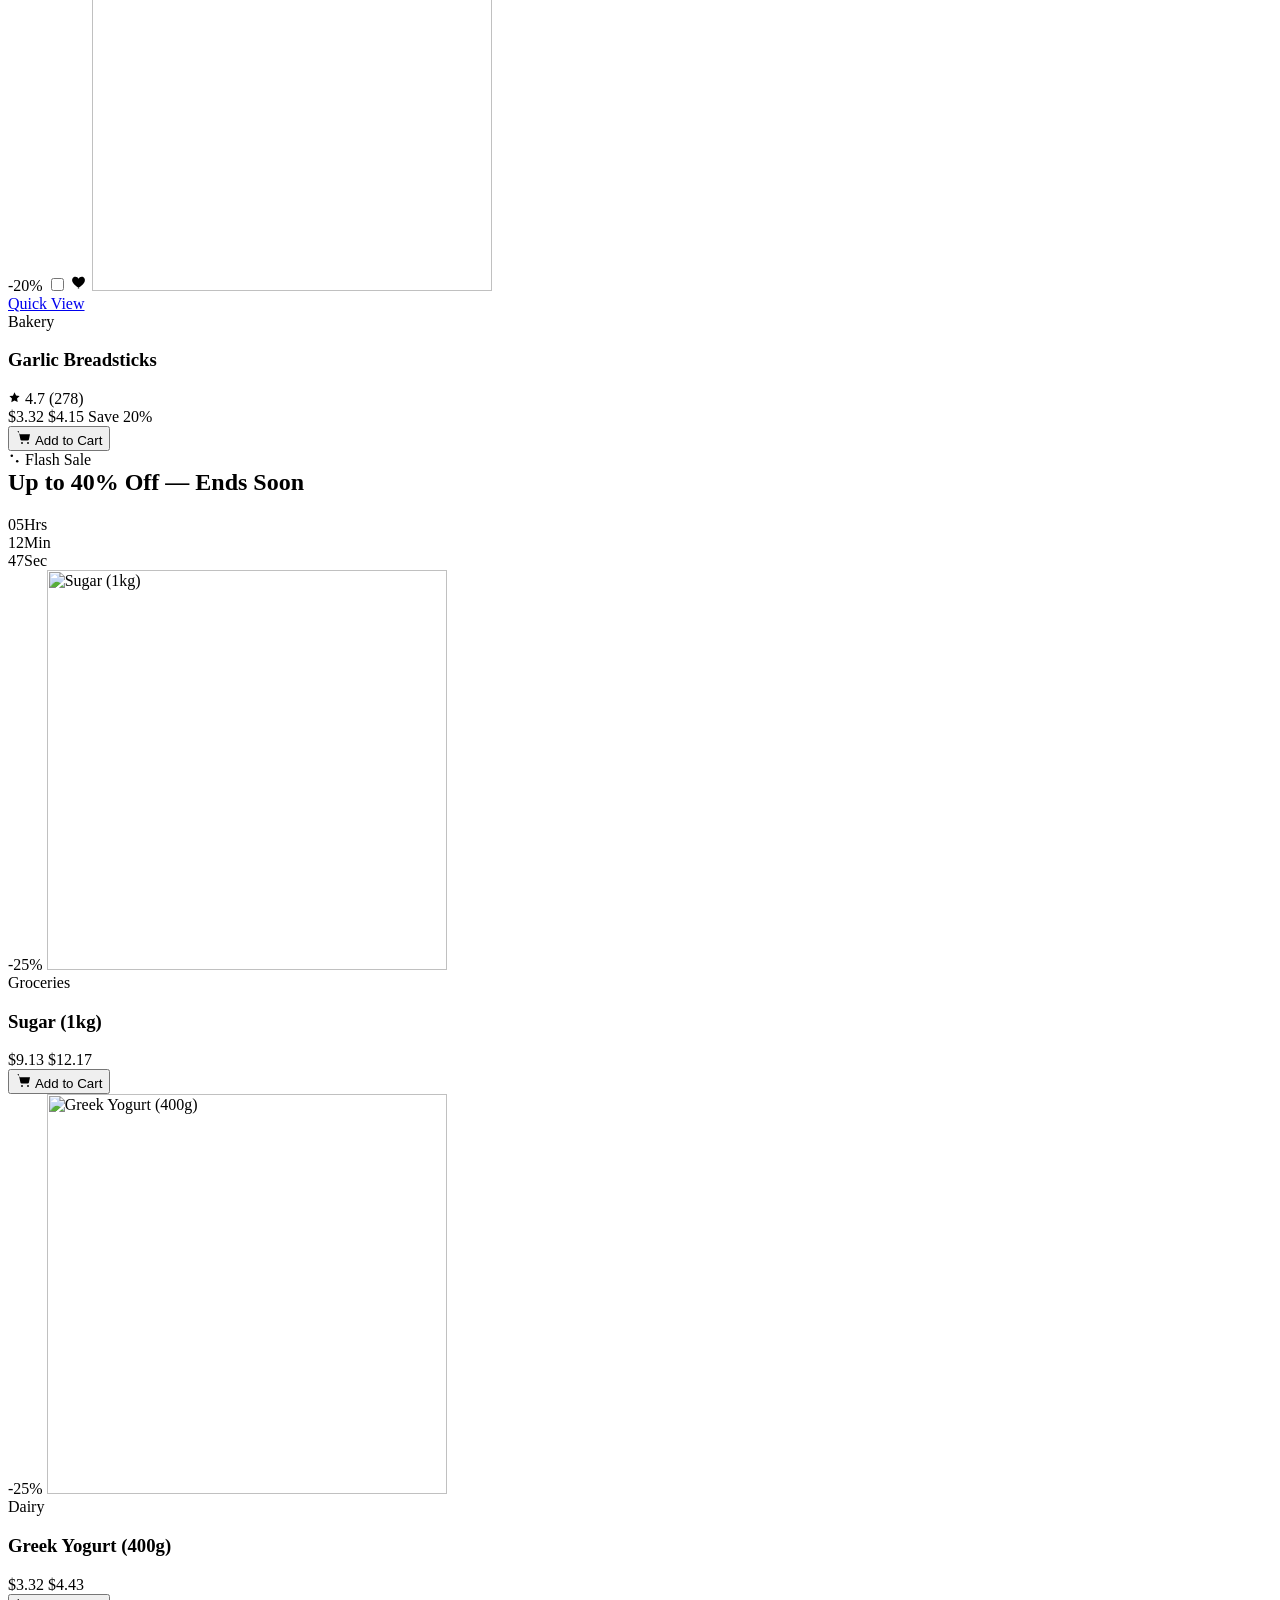
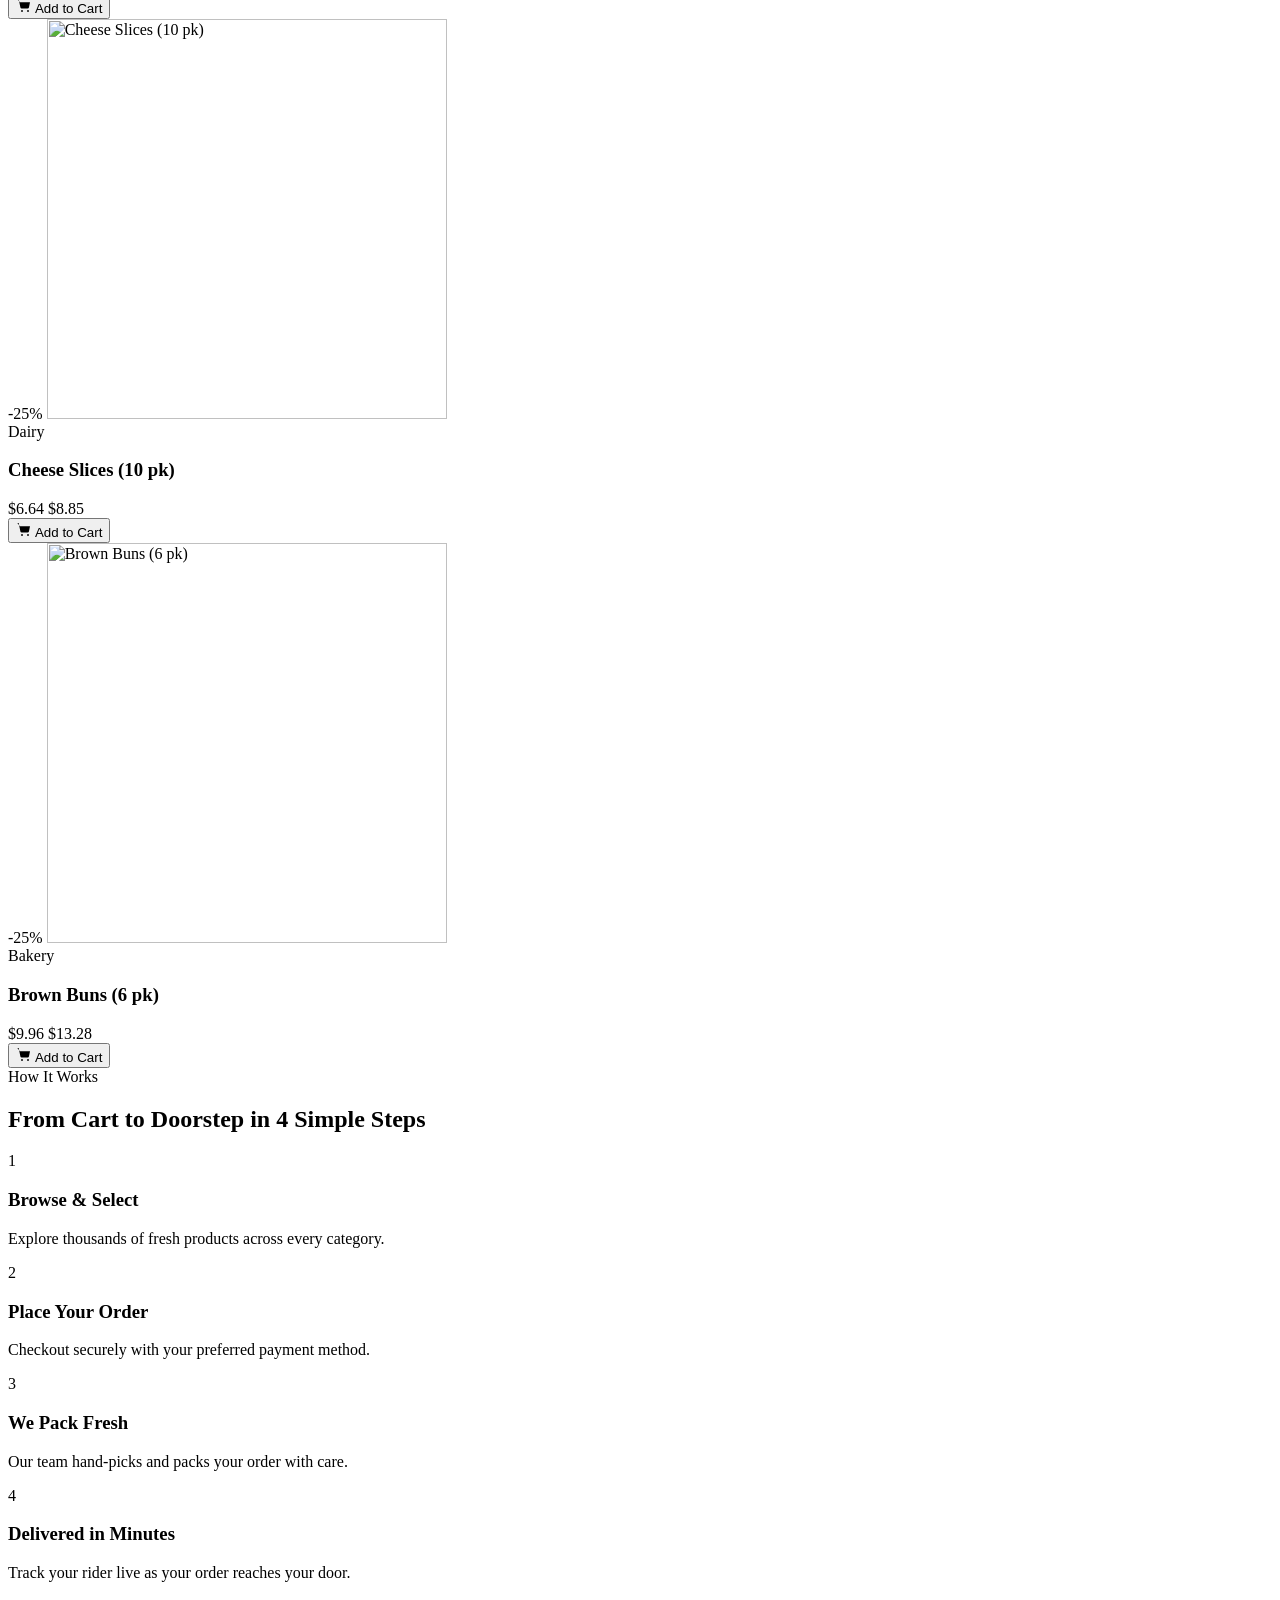
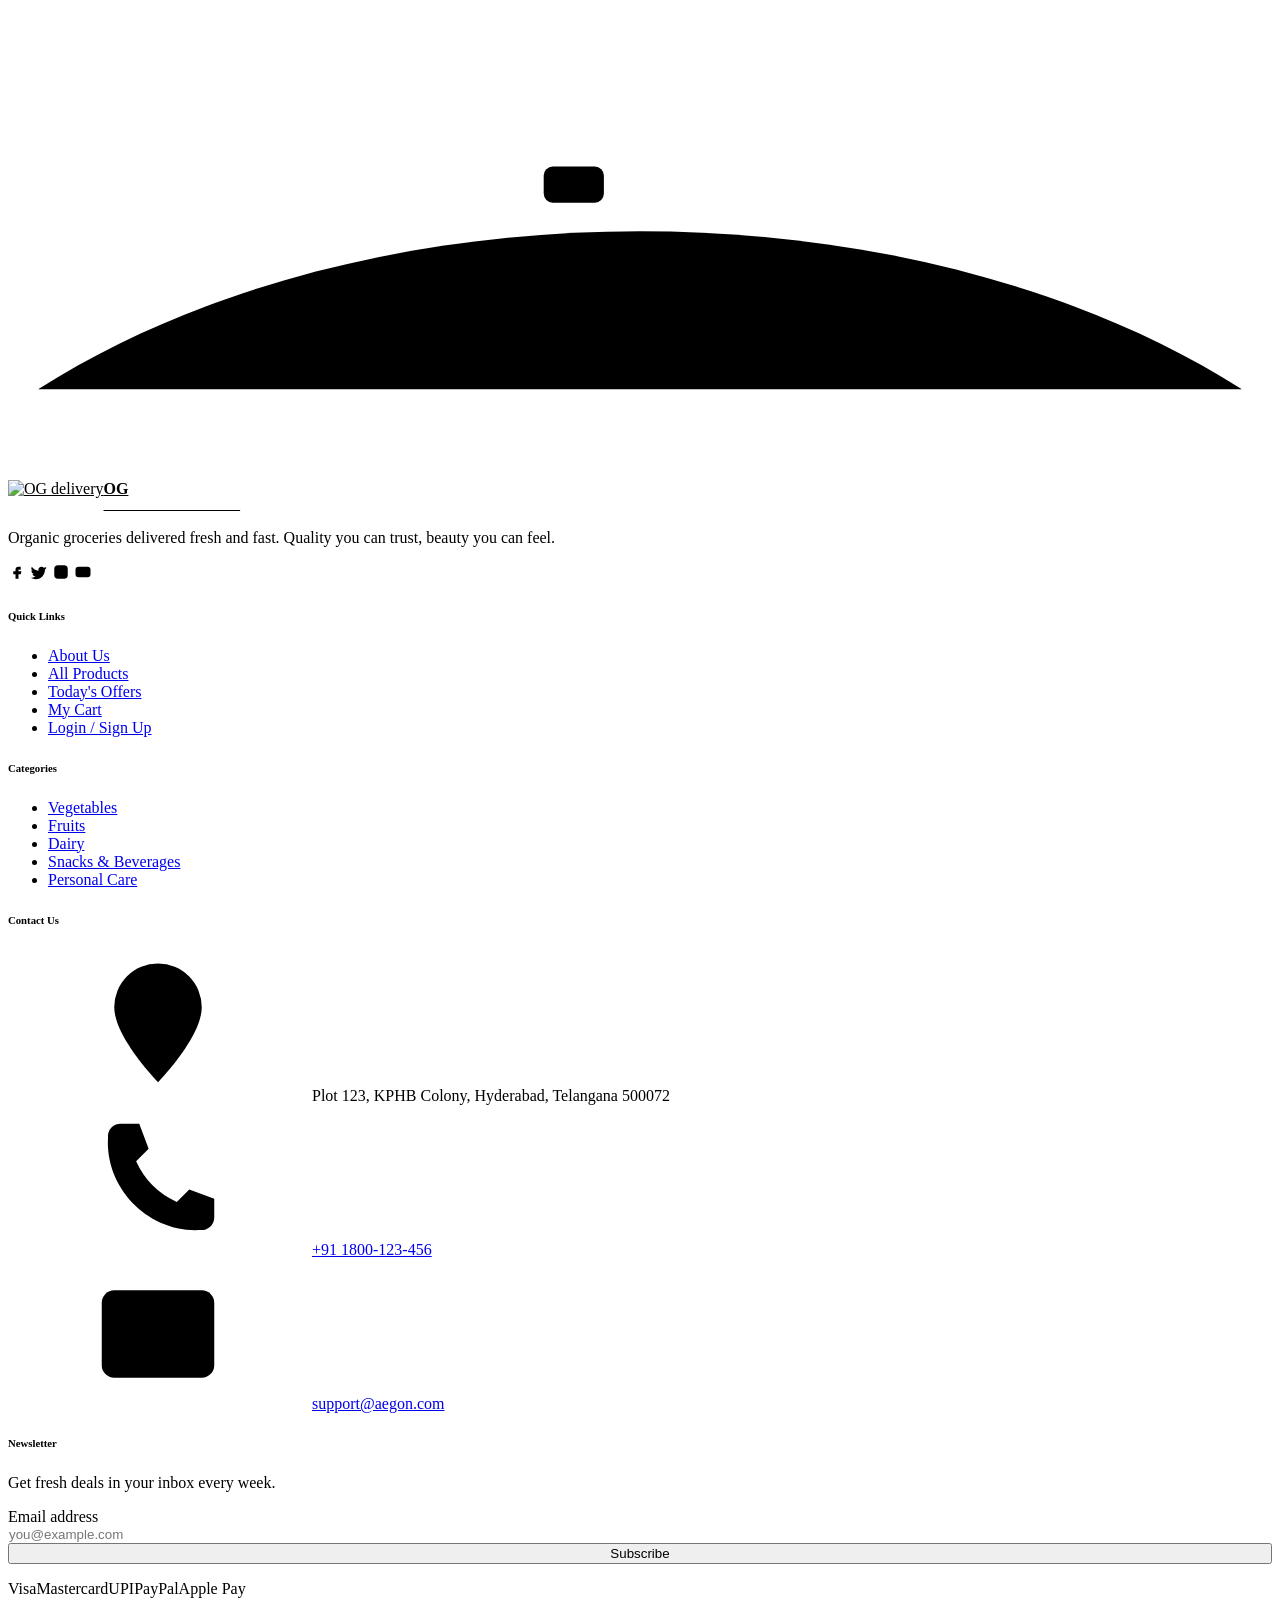
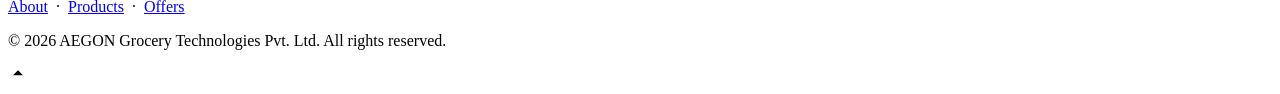
==== commit 998ebecc: "Add files via upload" ====
--- a/index.html
+++ b/index.html
@@ -2,25 +2,25 @@
   <!-- ================= META / SEO ================= -->
   <meta charset="UTF-8">
   <meta name="viewport" content="width=device-width, initial-scale=1.0">
-  <title>AEGON | Fresh Groceries Delivered in Minutes</title>
-  <meta name="description" content="AEGON is a premium grocery delivery platform bringing fresh fruits, vegetables, dairy, bakery and daily essentials to your doorstep in minutes.">
-  <meta name="keywords" content="grocery delivery, online groceries, fresh vegetables, fresh fruits, fast delivery, AEGON, grocery app">
-  <meta name="author" content="AEGON">
+  <title>OG | Organic Groceries Delivered Fresh</title>
+  <meta name="description" content="OG brings fresh organic groceries, vegetables, fruits, dairy, bakery and daily essentials to your doorstep in a beautiful, effortless shopping experience.">
+  <meta name="keywords" content="organic groceries, grocery delivery, fresh vegetables, fresh fruits, healthy essentials, OG, grocery app">
+  <meta name="author" content="OG">
   <meta name="robots" content="index, follow">
   <meta name="theme-color" content="#0f8f63">
   <link rel="canonical" href="index.html">
 
   <!-- Open Graph -->
   <meta property="og:type" content="website">
-  <meta property="og:title" content="AEGON | Fresh Groceries Delivered in Minutes">
-  <meta property="og:description" content="Order fresh groceries online and get them delivered in minutes with AEGON.">
+  <meta property="og:title" content="OG | Organic Groceries Delivered Fresh">
+  <meta property="og:description" content="Shop fresh organic groceries online and have them delivered beautifully to your doorstep with OG.">
   <meta property="og:image" content="../assets/hero/hero-groceries.svg">
   <meta property="og:url" content="index.html">
 
   <!-- Twitter Card -->
   <meta name="twitter:card" content="summary_large_image">
-  <meta name="twitter:title" content="AEGON | Fresh Groceries Delivered in Minutes">
-  <meta name="twitter:description" content="Order fresh groceries online and get them delivered in minutes with AEGON.">
+  <meta name="twitter:title" content="OG | Organic Groceries Delivered Fresh">
+  <meta name="twitter:description" content="Shop fresh organic groceries online and have them delivered beautifully to your doorstep with OG.">
   <meta name="twitter:image" content="../assets/hero/hero-groceries.svg">
 
   <!-- Favicon -->
@@ -93,11 +93,14 @@
     <input type="checkbox" id="nav-toggle" class="navbar__toggle-input" aria-hidden="true">
 
     <div class="container navbar">
-      <a href="index.html" class="navbar__brand" aria-label="AEGON home">
+      <a href="index.html" class="navbar__brand" aria-label="OG home">
         <span class="navbar__brand-mark" aria-hidden="true">
-          <svg class="icon" width="22" height="22"><use href="#icon-leaf"></use></svg>
+          <img src="../icon/icon.jpg" alt="OG delivery" class="navbar__brand-icon">
         </span>
-        <span class="navbar__brand-name">AEGON</span>
+        <span class="navbar__brand-text">
+          <span class="navbar__brand-name">OG</span>
+          <span class="navbar__brand-tagline">Organic Groceries</span>
+        </span>
       </a>
 
       <!-- Desktop primary nav -->
@@ -174,8 +177,8 @@
     <div class="container utility-bar">
       <button type="button" class="location-picker" aria-label="Change delivery location">
         <svg class="icon" width="18" height="18" aria-hidden="true"><use href="#icon-location"></use></svg>
-        <span class="location-picker__label">Deliver to</span>
-        <span>Koramangala, Bengaluru</span>
+        <span class="location-picker__label">Hyderabad, KPHB</span>
+        <span>Hyderabad, KPHB</span>
         <svg class="icon" width="14" height="14" aria-hidden="true"><use href="#icon-chevron-down"></use></svg>
       </button>
 
@@ -229,10 +232,12 @@
             <svg class="icon" width="14" height="14" aria-hidden="true"><use href="#icon-clock"></use></svg>
             Delivery in as fast as 10 minutes
           </span>
-          <h1 id="hero-title" class="hero__title anim-fade-up">
-            Fresh Groceries <span class="text-gradient">Delivered</span> in Minutes.
+          <h1 id="hero-title" class="hero__title anim-stagger-1">
+            <span class="hero__highlight">Organic Groceries</span>
+            <span class="hero__subhighlight"> <span class="text-gradient">Delivered</span> Fresh</span>
+            &nbsp;&amp; Beautifully.
           </h1>
-          <p class="hero__desc anim-fade-up anim-delay-1">
+          <p class="hero__desc anim-stagger-2">
             Farm-fresh fruits, vegetables, dairy and daily essentials handpicked and delivered straight to your door — fast, fresh and reliable, every single time.
           </p>
           <div class="hero__actions anim-fade-up anim-delay-2">
@@ -275,6 +280,24 @@
         </div>
       </div>
 
+      <!-- Decorative delivery bike -->
+      <div class="hero__bike" aria-hidden="true">
+        <svg viewBox="0 0 160 96" xmlns="http://www.w3.org/2000/svg" role="img" aria-hidden="true">
+          <g fill="none" fill-rule="evenodd">
+            <rect x="6" y="20" width="56" height="36" rx="6" fill="#e10600" />
+            <path d="M24 24 L44 24 L58 36 L78 36" stroke="#111" stroke-width="4" stroke-linecap="round" stroke-linejoin="round" />
+            <g transform="translate(8,56)">
+              <circle class="wheel" cx="24" cy="0" r="16" fill="#111" />
+              <circle cx="24" cy="0" r="8" fill="#fff" />
+            </g>
+            <g transform="translate(88,56)">
+              <circle class="wheel" cx="24" cy="0" r="16" fill="#111" />
+              <circle cx="24" cy="0" r="8" fill="#fff" />
+            </g>
+          </g>
+        </svg>
+      </div>
+
       <div class="scroll-indicator" aria-hidden="true">
         <span class="scroll-indicator__mouse"></span>
         Scroll to explore
@@ -367,7 +390,7 @@
             <input type="checkbox" data-wishlist-toggle="3">
             <svg class="icon" width="17" height="17" aria-hidden="true"><use href="#icon-heart"></use></svg>
           </label>
-          <img src="images/products/broccoli-florets-300g.jpg" alt="Broccoli Florets (300g)" width="400" height="400" loading="lazy">
+          <img src="../assets/products/broccoli-florets-300g.jpg" alt="Broccoli Florets (300g)" width="400" height="400" loading="lazy">
           <div class="product-card__overlay">
             <a href="singlepage.html?id=3" class="product-card__quickview">Quick View</a>
           </div>
@@ -399,7 +422,7 @@
             <input type="checkbox" data-wishlist-toggle="7">
             <svg class="icon" width="17" height="17" aria-hidden="true"><use href="#icon-heart"></use></svg>
           </label>
-          <img src="images/products/baby-potatoes-1kg.jpg" alt="Baby Potatoes (1kg)" width="400" height="400" loading="lazy">
+          <img src="../assets/products/baby-potatoes-1kg.jpg" alt="Baby Potatoes (1kg)" width="400" height="400" loading="lazy">
           <div class="product-card__overlay">
             <a href="singlepage.html?id=7" class="product-card__quickview">Quick View</a>
           </div>
@@ -431,7 +454,7 @@
             <input type="checkbox" data-wishlist-toggle="11">
             <svg class="icon" width="17" height="17" aria-hidden="true"><use href="#icon-heart"></use></svg>
           </label>
-          <img src="images/products/farm-bananas-dozen.jpg" alt="Farm Bananas (dozen)" width="400" height="400" loading="lazy">
+          <img src="../assets/products/farm-bananas-dozen.jpg" alt="Farm Bananas (dozen)" width="400" height="400" loading="lazy">
           <div class="product-card__overlay">
             <a href="singlepage.html?id=11" class="product-card__quickview">Quick View</a>
           </div>
@@ -463,7 +486,7 @@
             <input type="checkbox" data-wishlist-toggle="15">
             <svg class="icon" width="17" height="17" aria-hidden="true"><use href="#icon-heart"></use></svg>
           </label>
-          <img src="images/products/basmati-rice-5kg.jpg" alt="Basmati Rice (5kg)" width="400" height="400" loading="lazy">
+          <img src="../assets/products/basmati-rice-5kg.jpg" alt="Basmati Rice (5kg)" width="400" height="400" loading="lazy">
           <div class="product-card__overlay">
             <a href="singlepage.html?id=15" class="product-card__quickview">Quick View</a>
           </div>
@@ -508,7 +531,7 @@
             <input type="checkbox" data-wishlist-toggle="37">
             <svg class="icon" width="17" height="17" aria-hidden="true"><use href="#icon-heart"></use></svg>
           </label>
-          <img src="images/products/roasted-almonds-200g.jpg" alt="Roasted Almonds (200g)" width="400" height="400" loading="lazy">
+          <img src="../assets/products/roasted-almonds-200g.jpg" alt="Roasted Almonds (200g)" width="400" height="400" loading="lazy">
           <div class="product-card__overlay">
             <a href="singlepage.html?id=37" class="product-card__quickview">Quick View</a>
           </div>
@@ -540,7 +563,7 @@
             <input type="checkbox" data-wishlist-toggle="36">
             <svg class="icon" width="17" height="17" aria-hidden="true"><use href="#icon-heart"></use></svg>
           </label>
-          <img src="images/products/potato-chips-150g.jpg" alt="Potato Chips (150g)" width="400" height="400" loading="lazy">
+          <img src="../assets/products/potato-chips-150g.jpg" alt="Potato Chips (150g)" width="400" height="400" loading="lazy">
           <div class="product-card__overlay">
             <a href="singlepage.html?id=36" class="product-card__quickview">Quick View</a>
           </div>
@@ -572,7 +595,7 @@
             <input type="checkbox" data-wishlist-toggle="35">
             <svg class="icon" width="17" height="17" aria-hidden="true"><use href="#icon-heart"></use></svg>
           </label>
-          <img src="images/products/whole-wheat-bread.jpg" alt="Whole Wheat Bread" width="400" height="400" loading="lazy">
+          <img src="../assets/products/whole-wheat-bread.jpg" alt="Whole Wheat Bread" width="400" height="400" loading="lazy">
           <div class="product-card__overlay">
             <a href="singlepage.html?id=35" class="product-card__quickview">Quick View</a>
           </div>
@@ -604,7 +627,7 @@
             <input type="checkbox" data-wishlist-toggle="34">
             <svg class="icon" width="17" height="17" aria-hidden="true"><use href="#icon-heart"></use></svg>
           </label>
-          <img src="images/products/garlic-breadsticks.jpg" alt="Garlic Breadsticks" width="400" height="400" loading="lazy">
+          <img src="../assets/products/garlic-breadsticks.jpg" alt="Garlic Breadsticks" width="400" height="400" loading="lazy">
           <div class="product-card__overlay">
             <a href="singlepage.html?id=34" class="product-card__quickview">Quick View</a>
           </div>
@@ -655,7 +678,7 @@
       <article class="product-card">
         <div class="product-card__media">
           <span class="badge badge--danger product-card__badge">-25%</span>
-          <img src="images/products/sugar-1kg.jpg" alt="Sugar (1kg)" width="400" height="400" loading="lazy">
+          <img src="../assets/products/sugar-1kg.jpg" alt="Sugar (1kg)" width="400" height="400" loading="lazy">
         </div>
         <div class="product-card__body">
           <span class="product-card__category">Groceries</span>
@@ -675,7 +698,7 @@
       <article class="product-card">
         <div class="product-card__media">
           <span class="badge badge--danger product-card__badge">-25%</span>
-          <img src="images/products/greek-yogurt-400g.jpg" alt="Greek Yogurt (400g)" width="400" height="400" loading="lazy">
+          <img src="../assets/products/greek-yogurt-400g.jpg" alt="Greek Yogurt (400g)" width="400" height="400" loading="lazy">
         </div>
         <div class="product-card__body">
           <span class="product-card__category">Dairy</span>
@@ -695,7 +718,7 @@
       <article class="product-card">
         <div class="product-card__media">
           <span class="badge badge--danger product-card__badge">-25%</span>
-          <img src="images/products/cheese-slices-10-pk.jpg" alt="Cheese Slices (10 pk)" width="400" height="400" loading="lazy">
+          <img src="../assets/products/cheese-slices-10-pk.jpg" alt="Cheese Slices (10 pk)" width="400" height="400" loading="lazy">
         </div>
         <div class="product-card__body">
           <span class="product-card__category">Dairy</span>
@@ -715,7 +738,7 @@
       <article class="product-card">
         <div class="product-card__media">
           <span class="badge badge--danger product-card__badge">-25%</span>
-          <img src="images/products/brown-buns-6-pk.jpg" alt="Brown Buns (6 pk)" width="400" height="400" loading="lazy">
+          <img src="../assets/products/brown-buns-6-pk.jpg" alt="Brown Buns (6 pk)" width="400" height="400" loading="lazy">
         </div>
         <div class="product-card__body">
           <span class="product-card__category">Bakery</span>
@@ -789,11 +812,14 @@
       <div class="footer-col">
         <a href="index.html" class="navbar__brand" style="color:var(--color-white); margin-bottom: var(--space-sm); display:inline-flex;">
           <span class="navbar__brand-mark" aria-hidden="true">
-            <svg class="icon" width="20" height="20"><use href="#icon-leaf"></use></svg>
+            <img src="../icon/icon.jpg" alt="OG delivery" class="navbar__brand-icon">
           </span>
-          <span>AEGON</span>
+          <span style="display:flex;flex-direction:column;">
+            <span style="font-weight:700;color:var(--color-white);">OG</span>
+            <span style="font-size:0.75rem;color:rgba(255,255,255,0.8);letter-spacing:0.06em;text-transform:uppercase;">Organic Groceries</span>
+          </span>
         </a>
-        <p>Fresh groceries delivered in minutes. Quality you can trust, speed you can count on.</p>
+        <p>Organic groceries delivered fresh and fast. Quality you can trust, beauty you can feel.</p>
         <div class="footer-social">
           <a href="#" aria-label="AEGON on Facebook"><svg class="icon" width="18" height="18" aria-hidden="true"><use href="#icon-facebook"></use></svg></a>
           <a href="#" aria-label="AEGON on Twitter"><svg class="icon" width="18" height="18" aria-hidden="true"><use href="#icon-twitter"></use></svg></a>
@@ -829,7 +855,7 @@
         <address style="font-style:normal; display:flex; flex-direction:column; gap:var(--space-2xs);">
           <div class="footer-contact-item">
             <svg class="icon" aria-hidden="true"><use href="#icon-location"></use></svg>
-            <span>4th Block, Koramangala, Bengaluru, India 560034</span>
+            <span>Plot 123, KPHB Colony, Hyderabad, Telangana 500072</span>
           </div>
           <div class="footer-contact-item">
             <svg class="icon" aria-hidden="true"><use href="#icon-phone"></use></svg>
@@ -876,4 +902,19 @@
   <script src="../js/home.js"></script>
 
 
+  <script>
+    (function(){
+      if (window.matchMedia && window.matchMedia('(prefers-reduced-motion: reduce)').matches) return;
+      document.addEventListener('DOMContentLoaded', function(){
+        var hero = document.querySelector('.hero');
+        if (!hero) return;
+        var items = hero.querySelectorAll('.hero__content > *');
+        items.forEach(function(el, i){
+          el.classList.add('anim-stagger-' + Math.min(i+1,5));
+        });
+        // allow small delay for layout
+        setTimeout(function(){ hero.classList.add('staggered'); }, 80);
+      });
+    })();
+  </script>
 </body><grammarly-desktop-integration data-grammarly-shadow-root="true" style="visibility: visible !important;"></grammarly-desktop-integration></html>
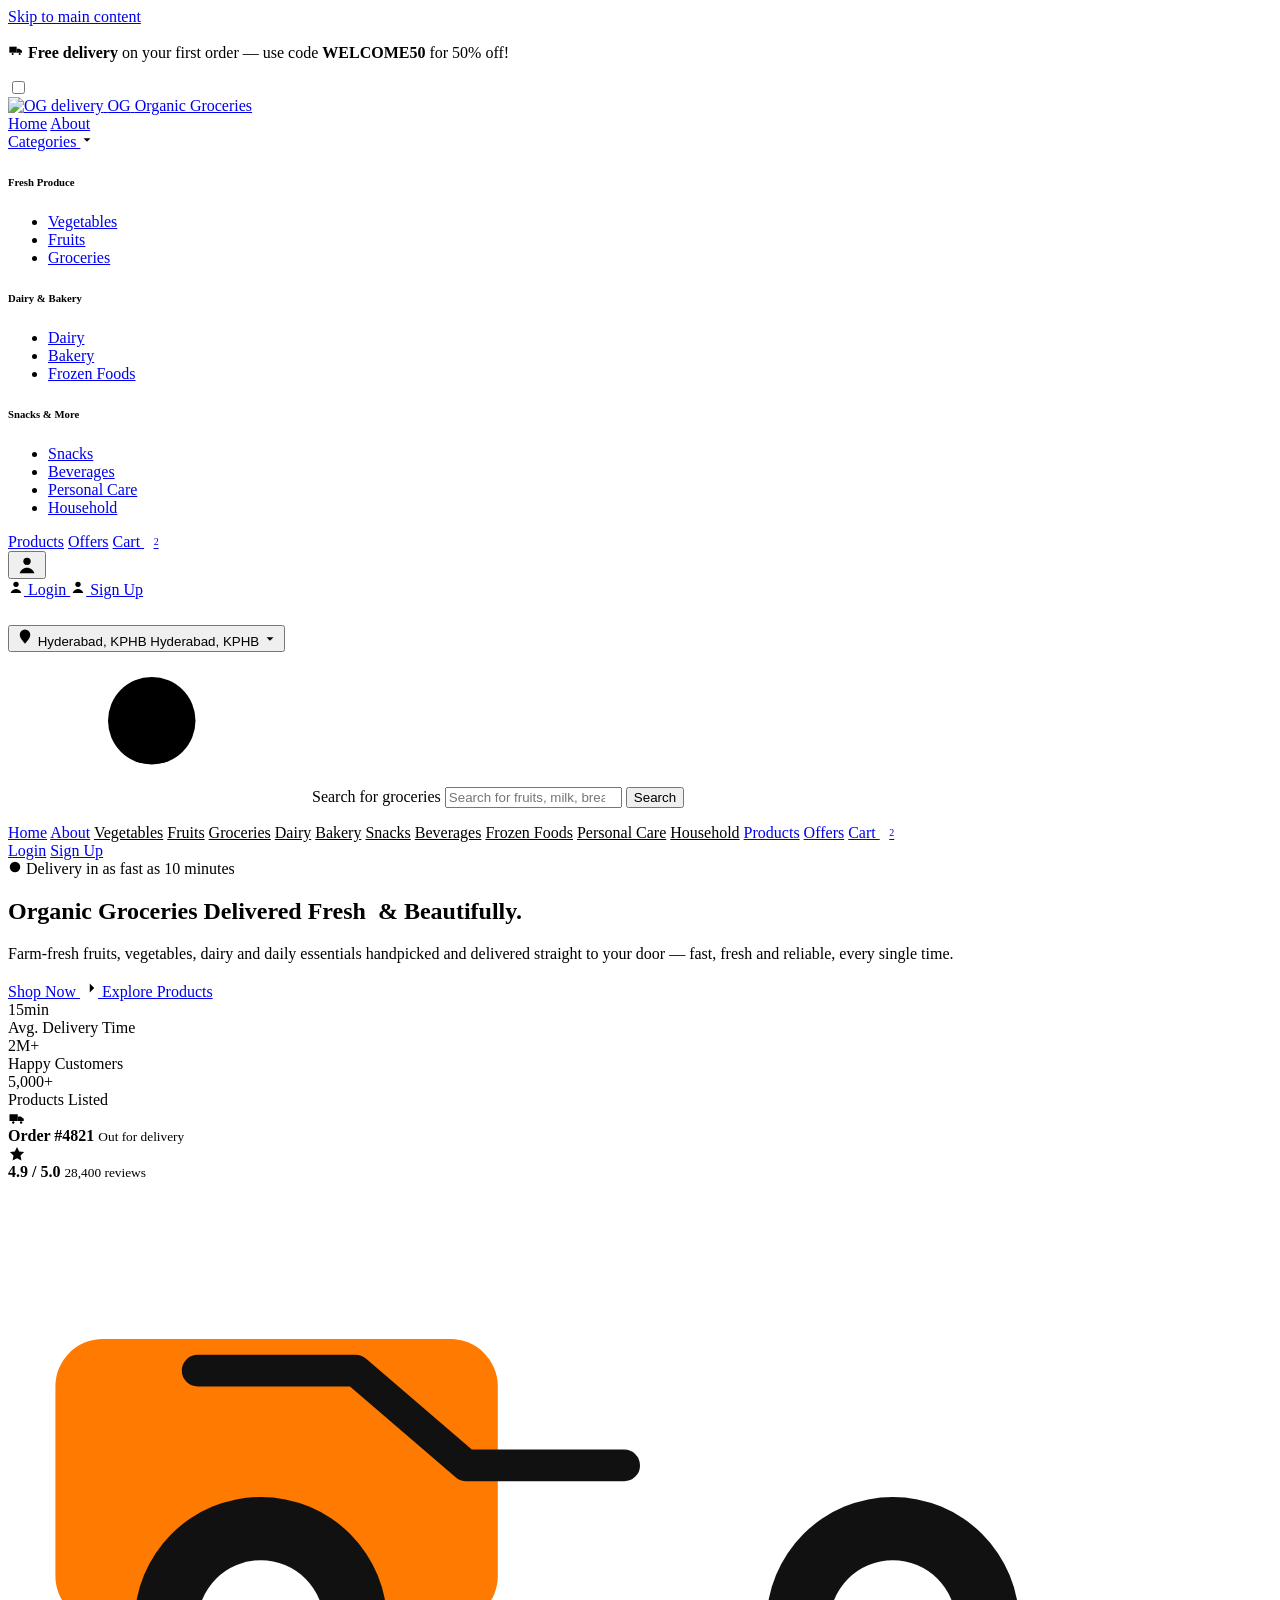
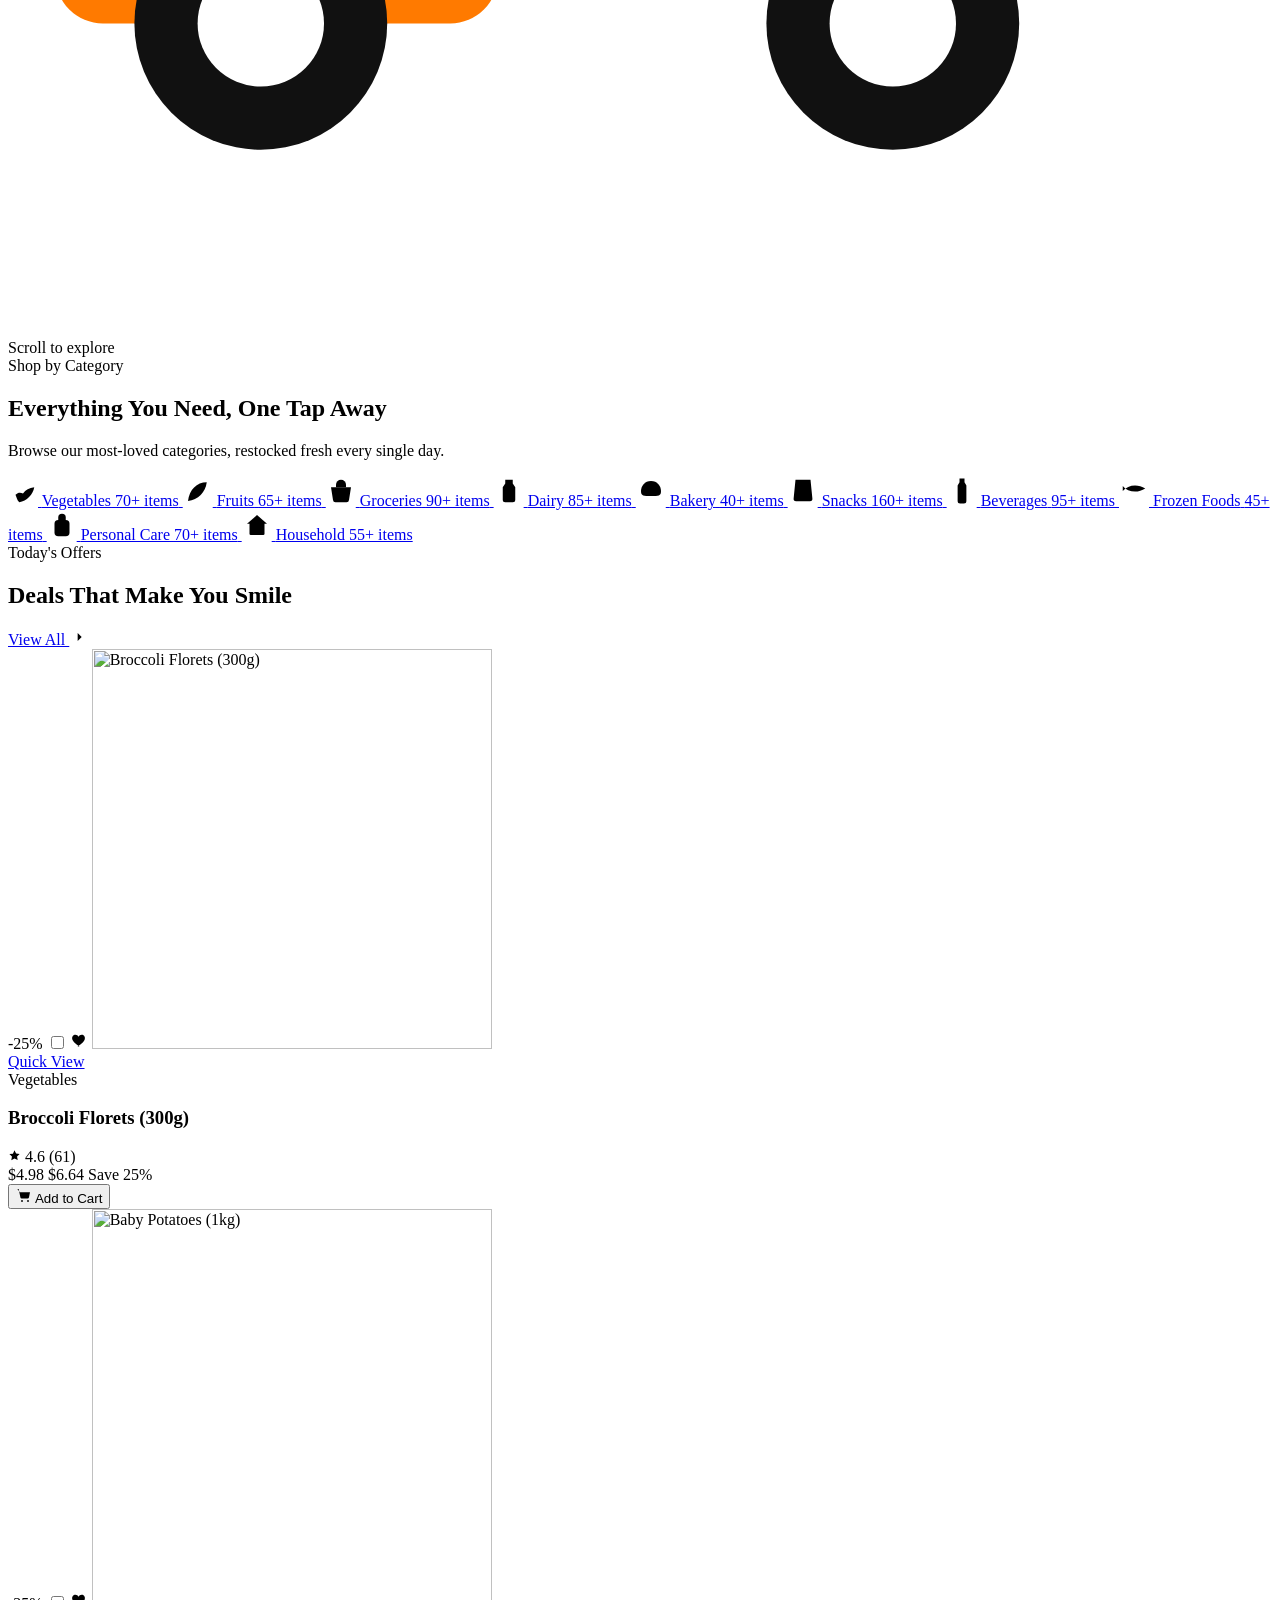
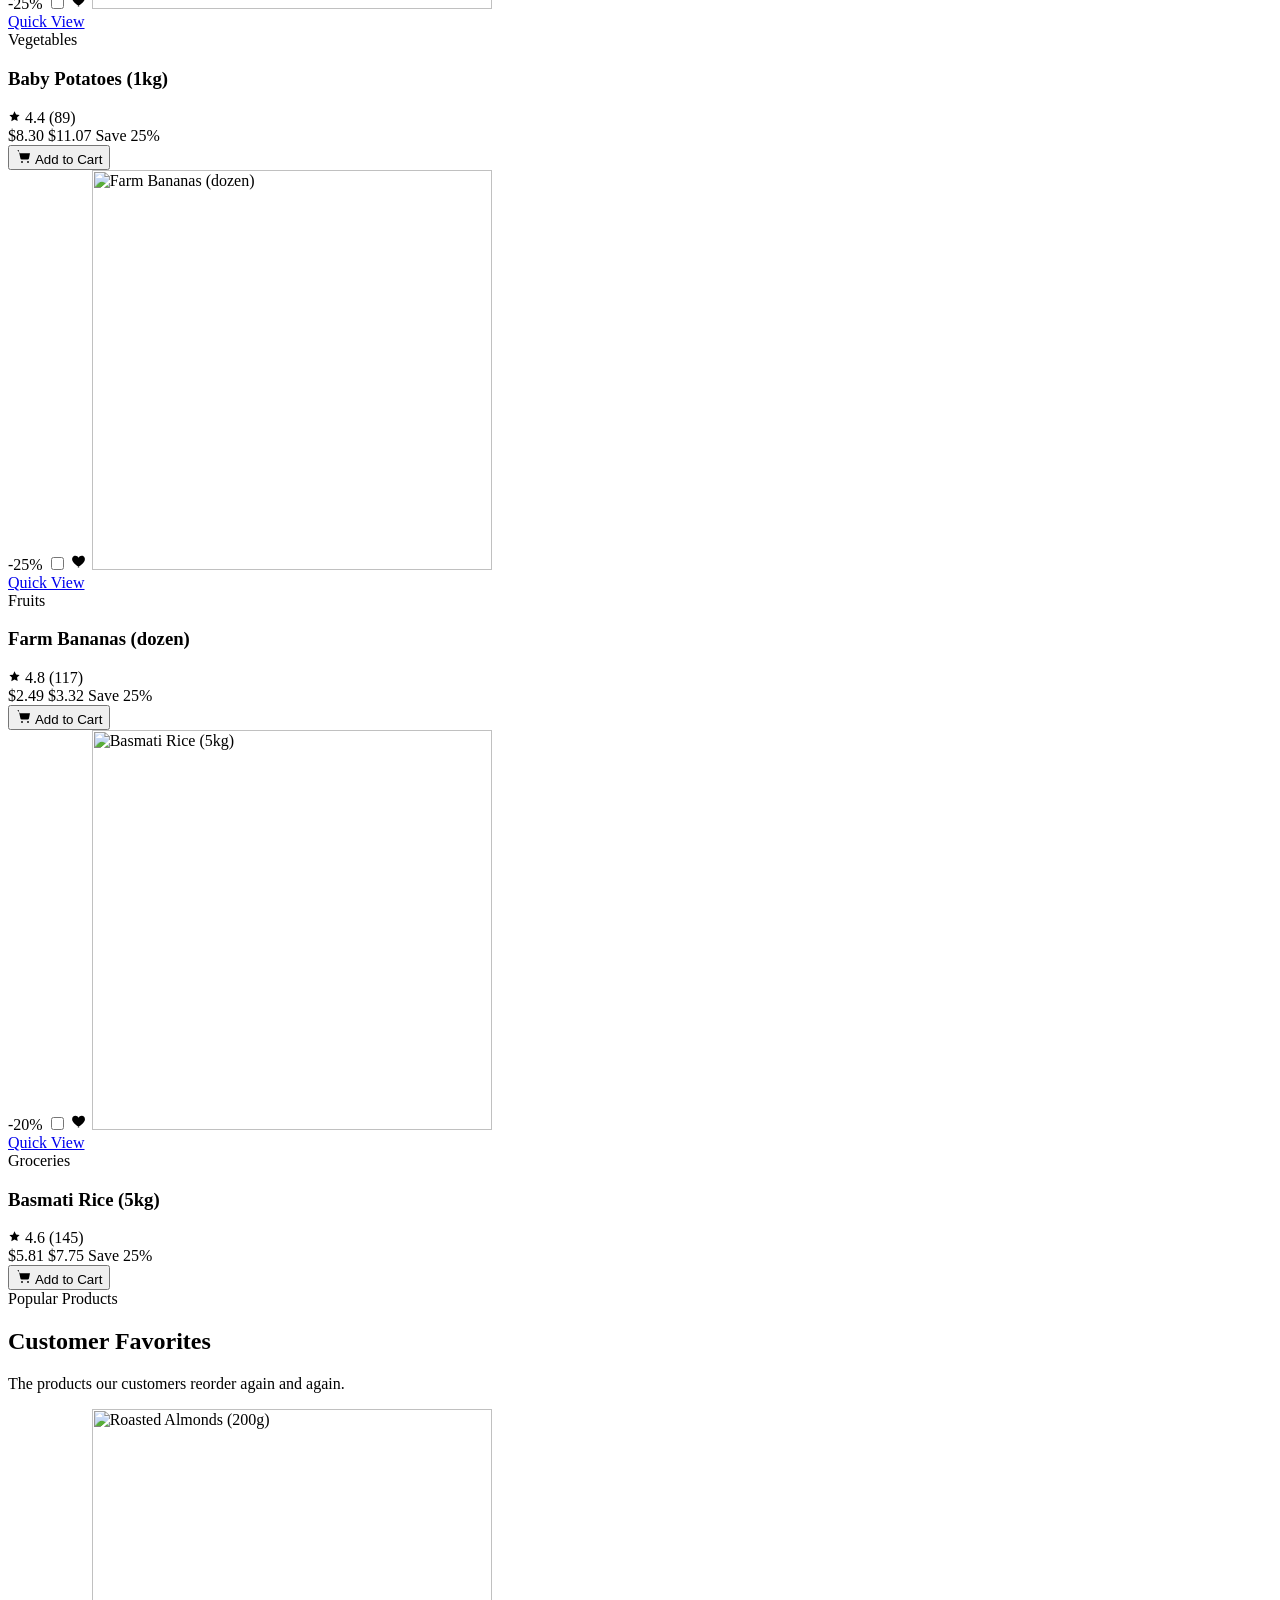
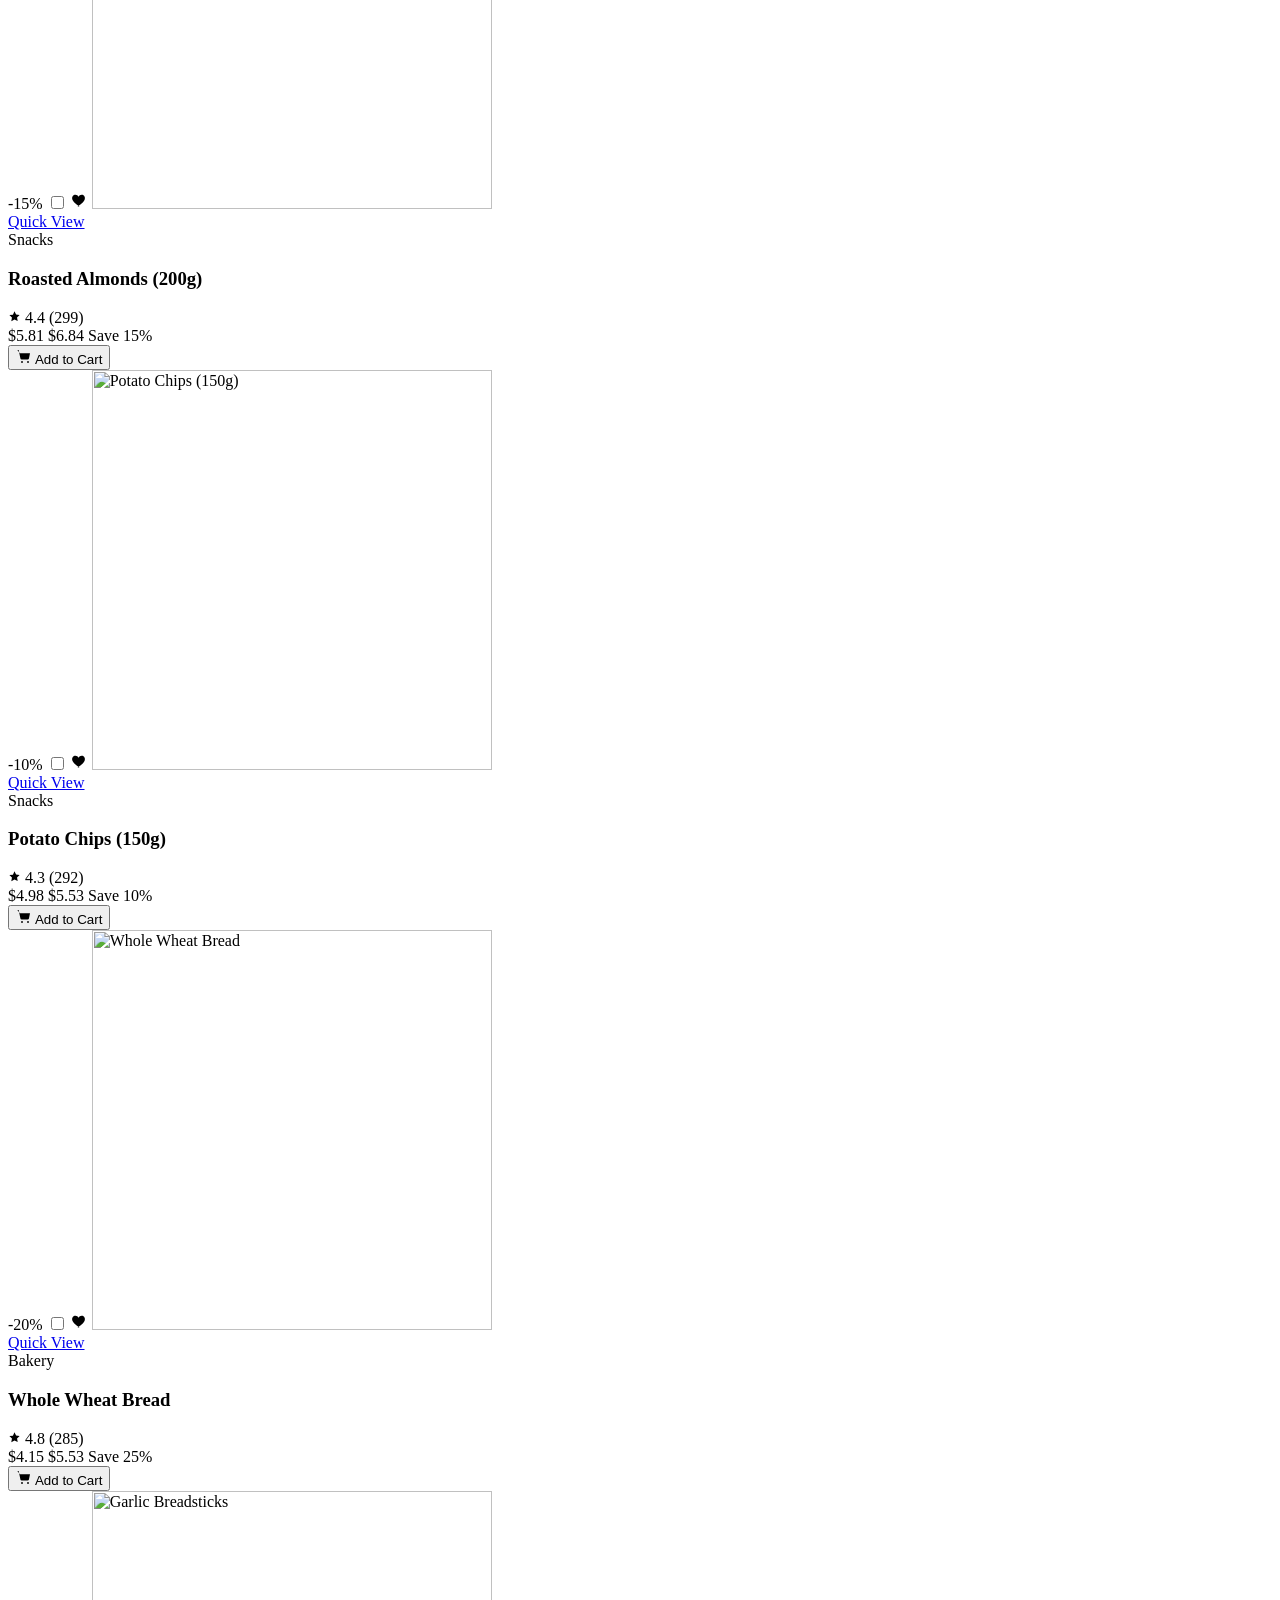
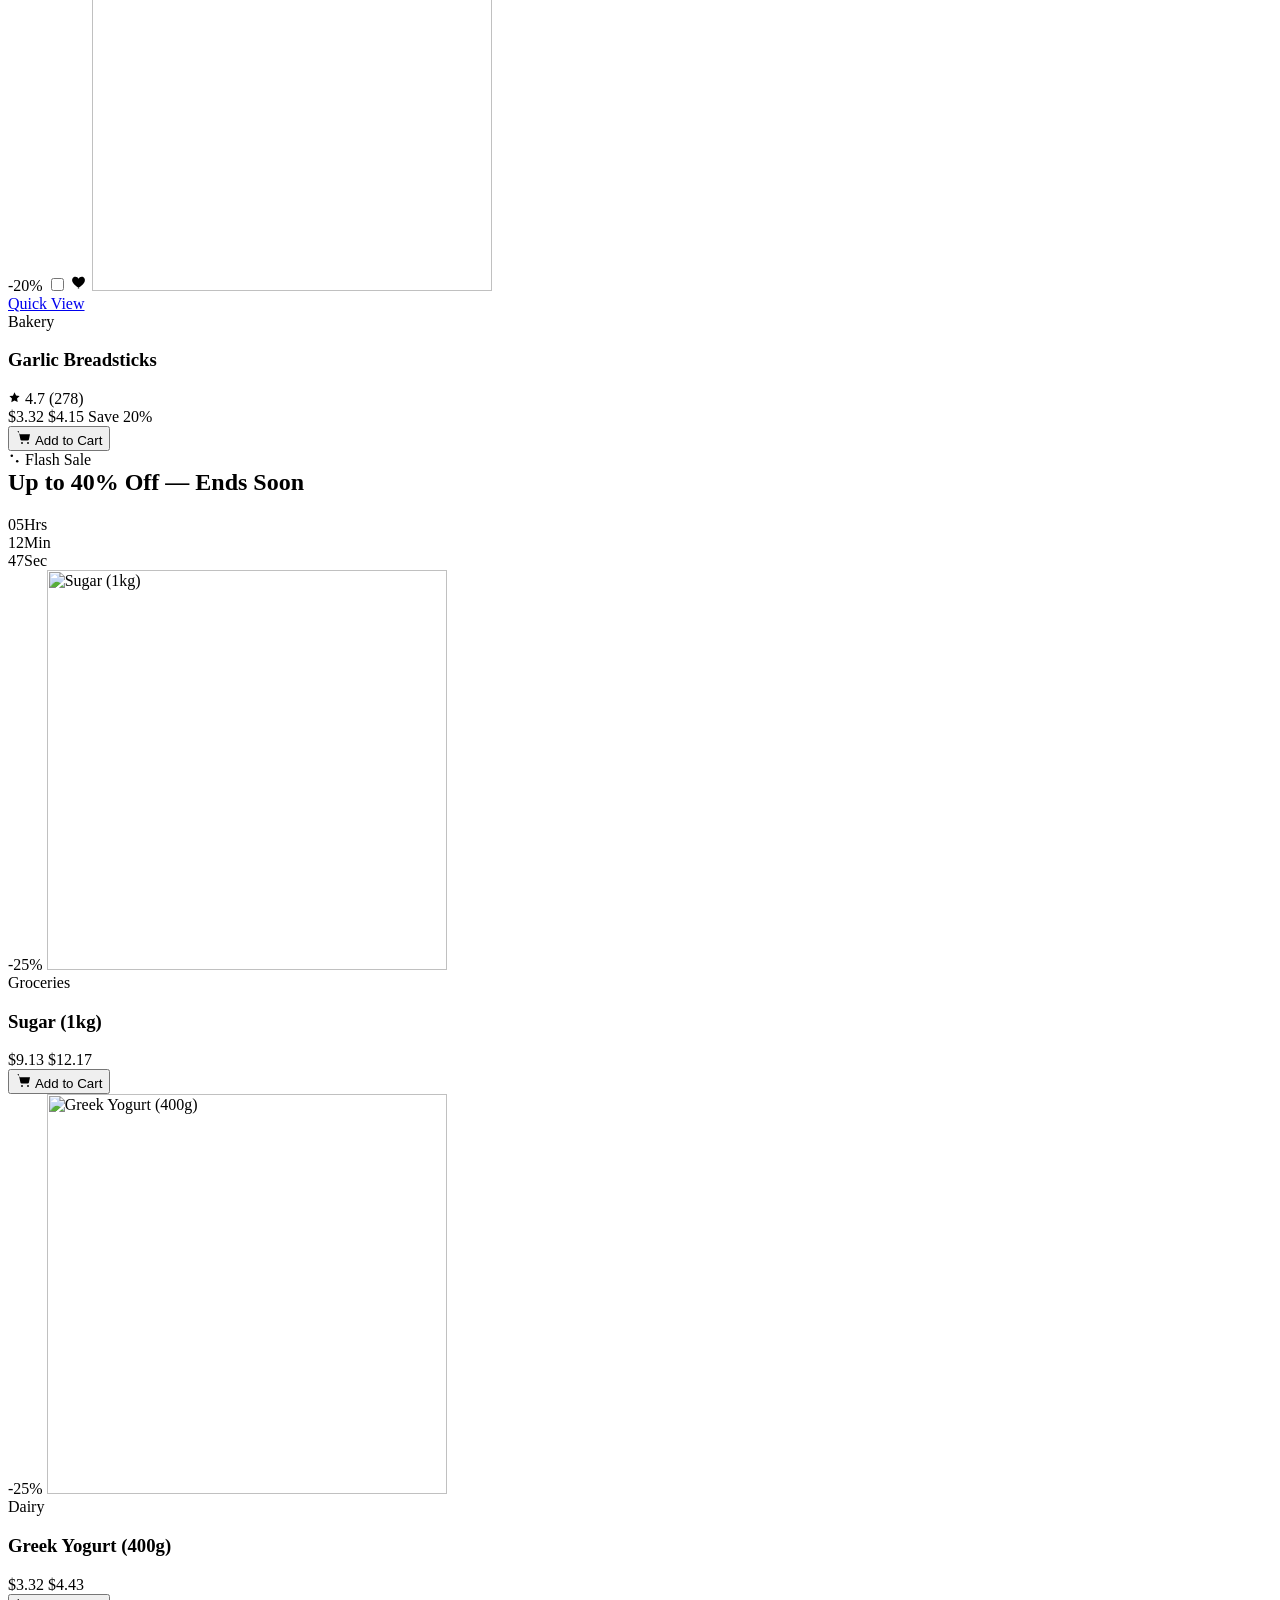
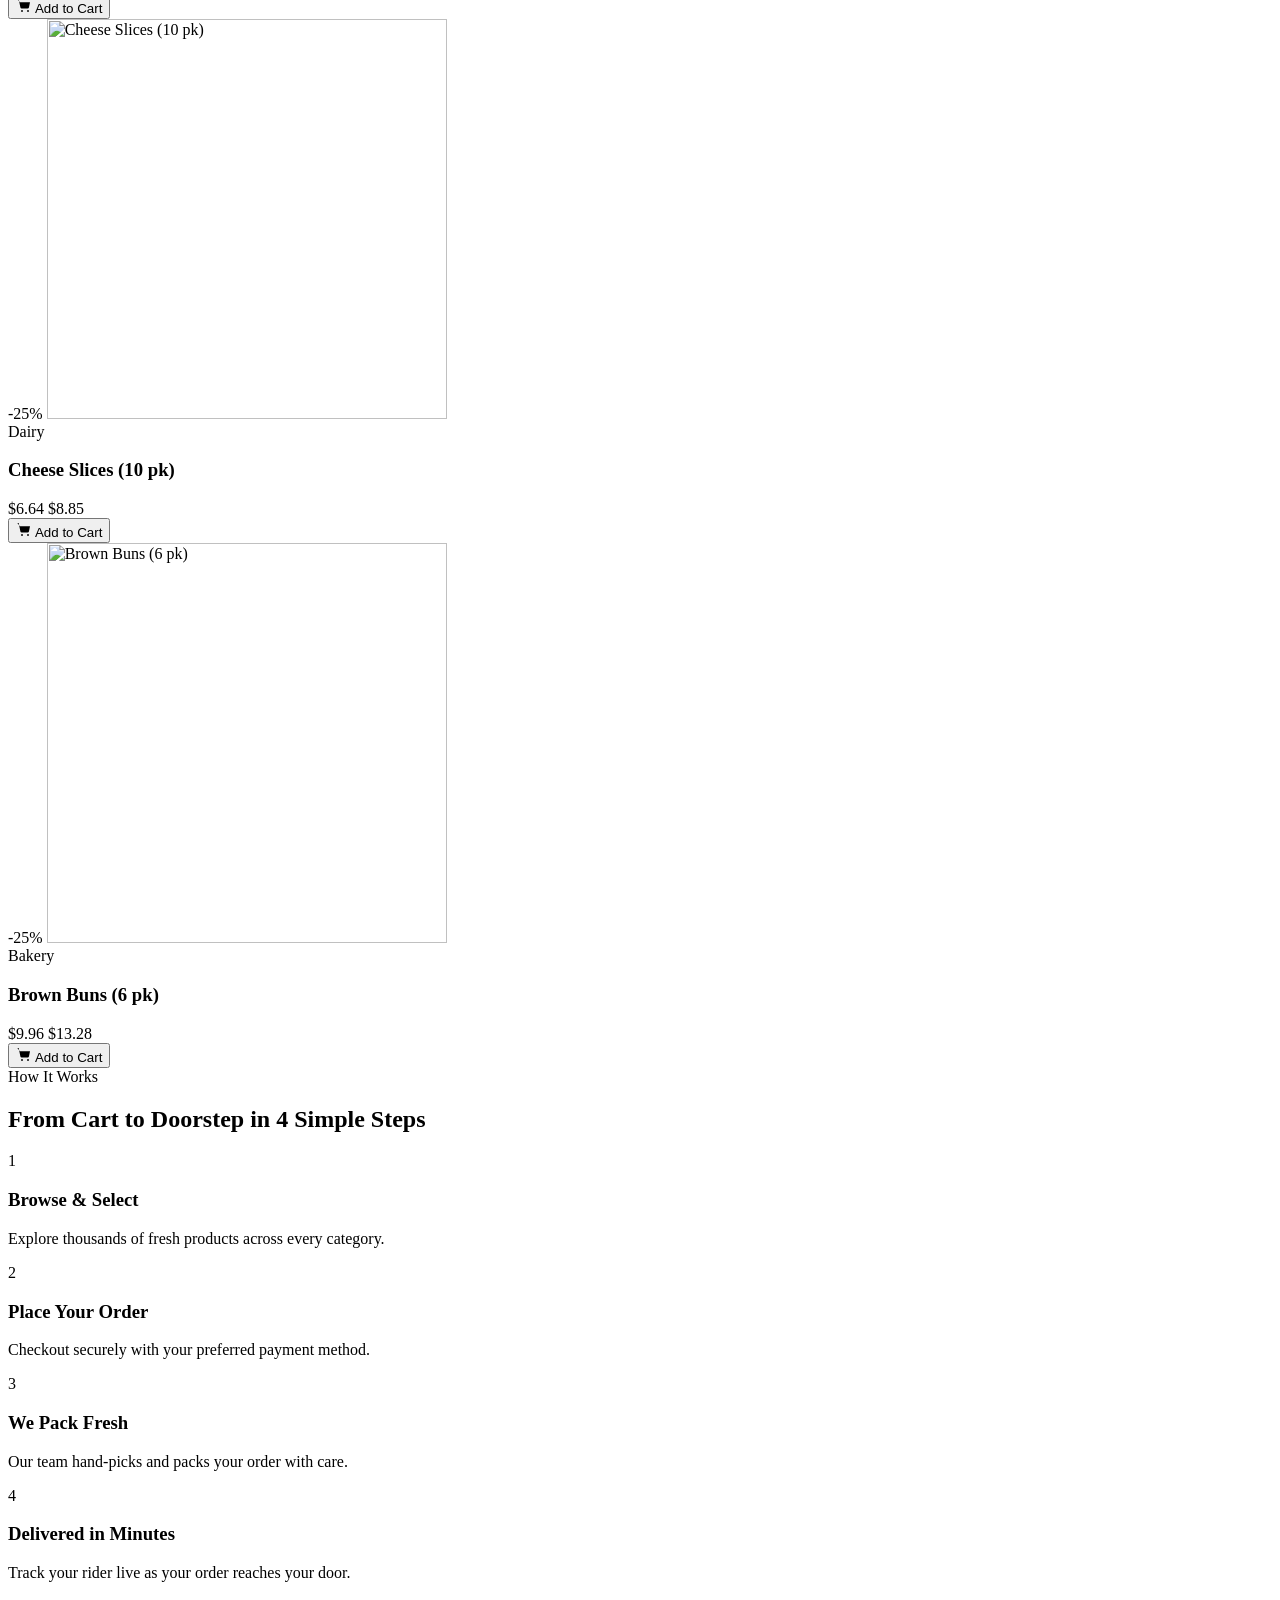
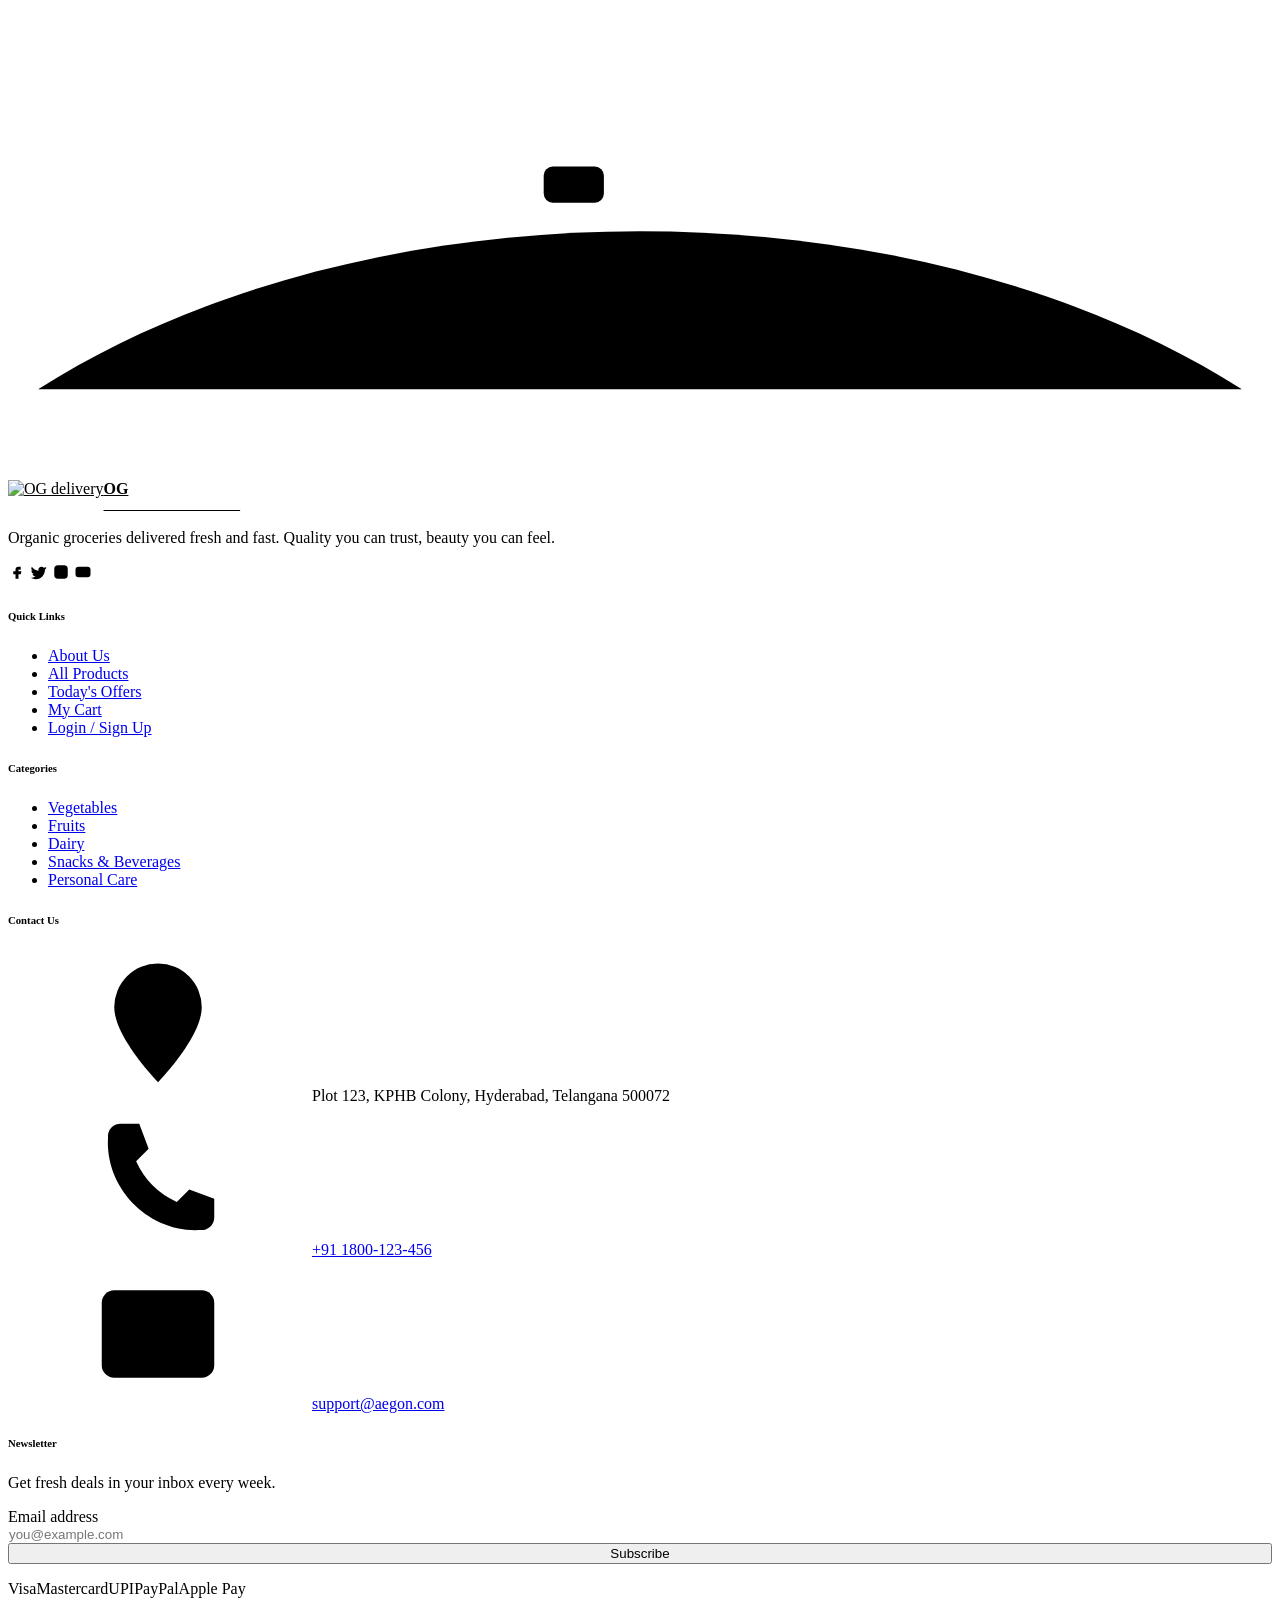
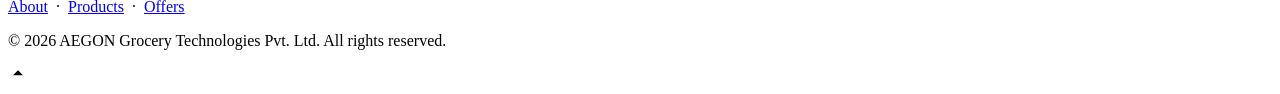
==== commit 4174a7b6: "Add files via upload" ====
--- a/index.html
+++ b/index.html
@@ -284,7 +284,7 @@
       <div class="hero__bike" aria-hidden="true">
         <svg viewBox="0 0 160 96" xmlns="http://www.w3.org/2000/svg" role="img" aria-hidden="true">
           <g fill="none" fill-rule="evenodd">
-            <rect x="6" y="20" width="56" height="36" rx="6" fill="#e10600" />
+            <rect x="6" y="20" width="56" height="36" rx="6" fill="#ff7a00" />
             <path d="M24 24 L44 24 L58 36 L78 36" stroke="#111" stroke-width="4" stroke-linecap="round" stroke-linejoin="round" />
             <g transform="translate(8,56)">
               <circle class="wheel" cx="24" cy="0" r="16" fill="#111" />
